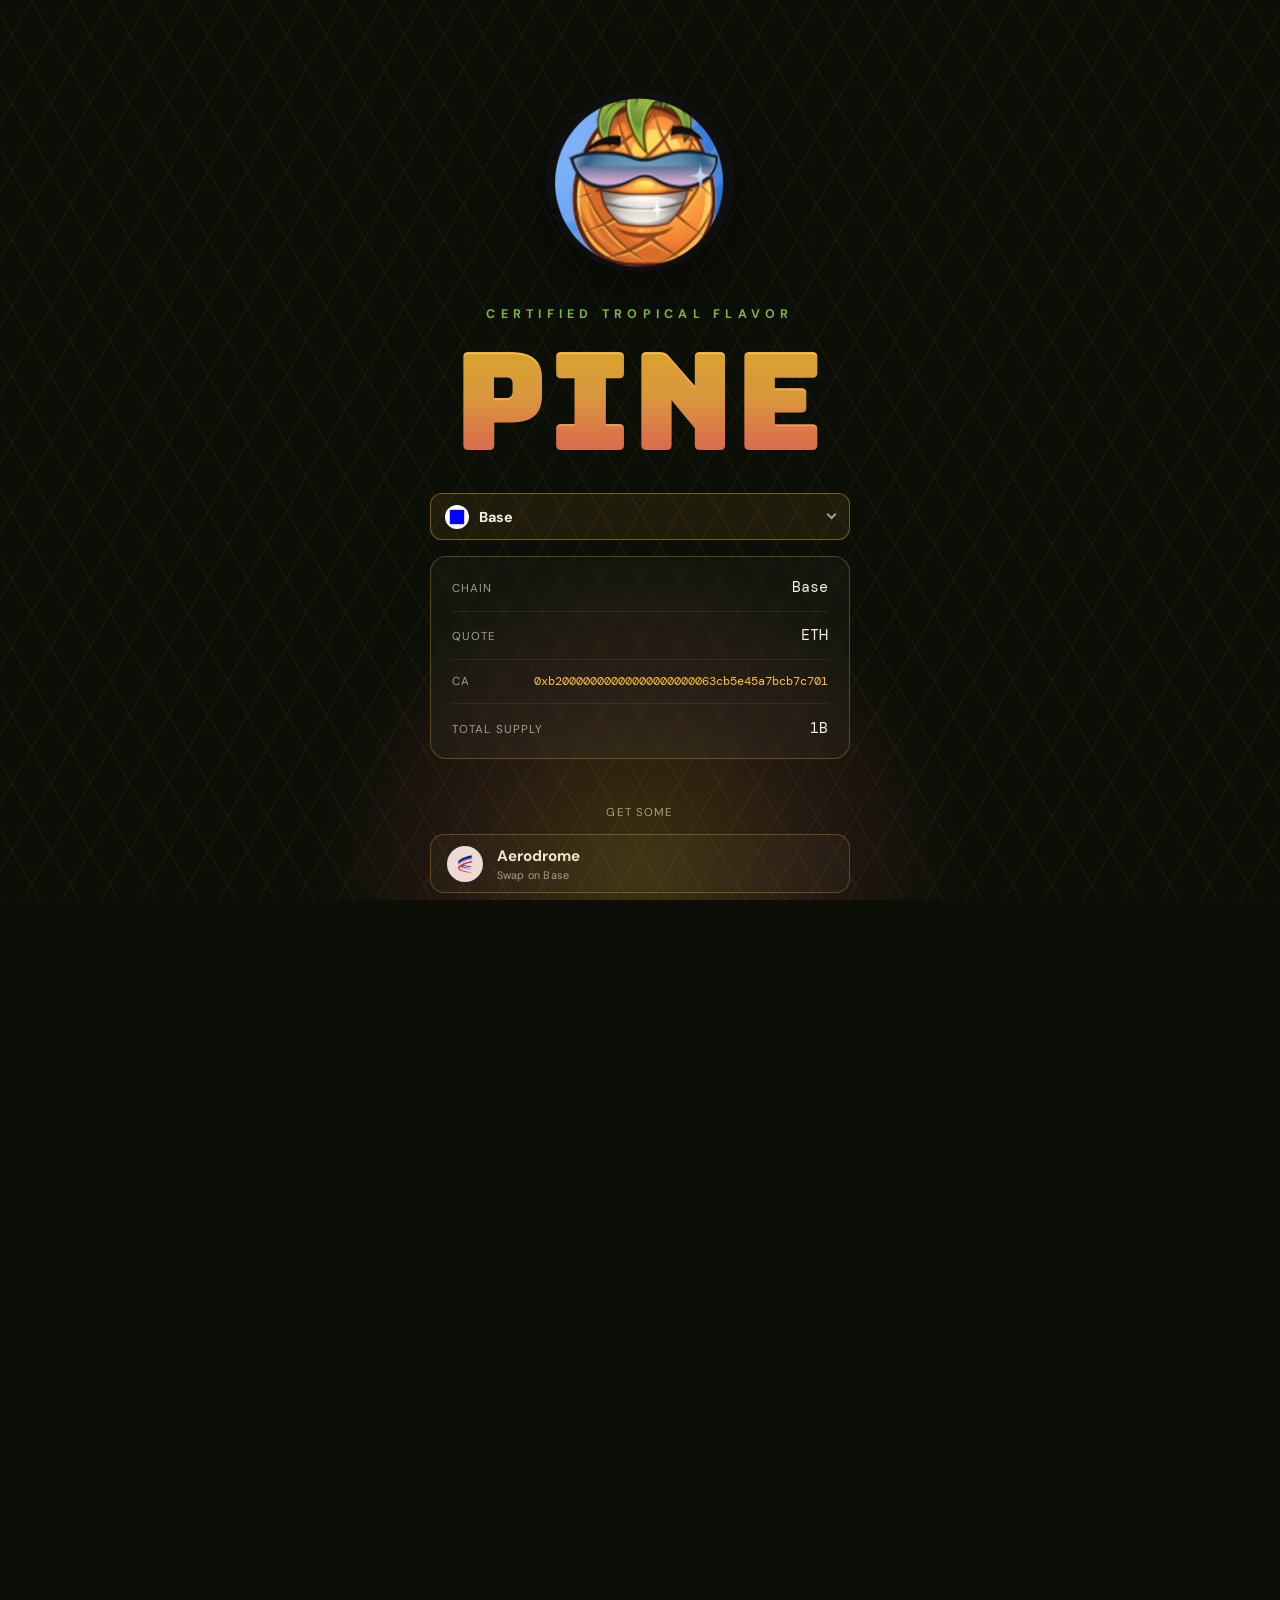
==== index.html @ d125498f "Update index.html" ====
<!doctype html>
<html lang="en">
<head>
<meta charset="UTF-8" />
<meta name="viewport" content="width=device-width, initial-scale=1" />
<title>PINE</title>
<meta name="description" content="Pine mode: on." />
<link rel="icon" type="image/png" href="/favicon.png?v=2" />
<meta name="virtual-protocol-site-verification" content="03efa932c1103073885b5abf8538da6e" />
<meta property="og:title" content="PINE" />
<meta property="og:description" content="Pine mode: on." />
<meta property="og:image" content="/og.png" />
<meta property="og:type" content="website" />
<meta name="theme-color" content="#0c0f08" />

<link rel="preconnect" href="https://fonts.googleapis.com">
<link rel="preconnect" href="https://fonts.gstatic.com" crossorigin>
<link href="https://fonts.googleapis.com/css2?family=Bungee&family=DM+Mono:wght@400;500&family=DM+Sans:ital,opsz,wght@0,9..40,400;0,9..40,500;0,9..40,700;1,9..40,400&display=swap" rel="stylesheet">

<audio id="pineAudio" src="/pine-theme.mp3" loop preload="none"></audio>

<script>
  window.va = window.va || function () { (window.vaq = window.vaq || []).push(arguments); };
</script>
<script defer src="https://cdn.vercel-insights.com/v1/script.js"></script>

<style>
  :root{
    --bg: #0c0f08;
    --bg-soft: #14180d;
    --gold: #ffc233;
    --leaf: #7cb342;
    --coral: #ff6f61;
    --cream: #f5f0e1;
    --cream-dim: rgba(245,240,225,0.62);
  }

  *{ box-sizing: border-box; }

  html,body{
    margin:0;
    padding:0;
    height:100%;
    background: var(--bg);
    color: var(--cream);
    font-family: 'DM Sans', sans-serif;
    overflow-x: hidden;
  }

  /* textura sutil tipo piel de piña, de fondo */
  body::before{
    content:"";
    position: fixed;
    inset: 0;
    z-index: 0;
    pointer-events: none;
    opacity: 0.05;
    background-image:
      repeating-linear-gradient(60deg, var(--gold) 0px, var(--gold) 1.5px, transparent 1.5px, transparent 34px),
      repeating-linear-gradient(-60deg, var(--gold) 0px, var(--gold) 1.5px, transparent 1.5px, transparent 34px);
  }

  main{
      position: relative;
      z-index: 1;
      display: flex;
      flex-direction: column;
      align-items: center;
      text-align: center;
      padding: 10vh 6vw 5vh;
    }

  .glow{
    position: absolute;
    top: 50%;
    left: 50%;
    width: min(70vw, 640px);
    height: min(70vw, 640px);
    transform: translate(-50%, -55%);
    background: radial-gradient(circle, rgba(255,194,51,0.20) 0%, rgba(255,111,97,0.10) 40%, transparent 72%);
    filter: blur(10px);
    z-index: 0;
    pointer-events: none;
  }

  .mascota{
    position: relative;
    width: clamp(120px, 22vw, 190px);
    height: auto;
    border-radius: 50%;
    margin-bottom: 2.1rem;
    animation: flotar 6s ease-in-out infinite;
    filter: drop-shadow(0 18px 34px rgba(0,0,0,0.55));
  }

  @keyframes flotar{
    0%, 100% { transform: translateY(0) rotate(-2deg); }
    50% { transform: translateY(-14px) rotate(2deg); }
  }

  .eyebrow{
    position: relative;
    font-family: 'DM Sans', sans-serif;
    font-weight: 700;
    font-size: 0.78rem;
    letter-spacing: 0.42em;
    text-transform: uppercase;
    color: var(--leaf);
    margin: 0 0 1.1rem;
  }

  h1{
    position: relative;
    font-family: 'Bungee', sans-serif;
    font-weight: 400;
    font-size: clamp(3.4rem, 13vw, 8.5rem);
    line-height: 0.92;
    margin: 0;
    letter-spacing: 0.01em;
    background: linear-gradient(180deg, var(--gold) 0%, #ffb347 45%, var(--coral) 100%);
    -webkit-background-clip: text;
    background-clip: text;
    color: transparent;
    text-shadow: 0 2px 0 rgba(0,0,0,0.15);
  }

  .chain-select{
    position: relative;
    width: min(90vw, 420px);
    margin-top: 1.8rem;
  }

  .chain-trigger{
    display: flex;
    align-items: center;
    gap: 0.6rem;
    padding: 0.65rem 0.9rem;
    border: 1px solid rgba(255,194,51,0.4);
    border-radius: 12px;
    background: rgba(255,194,51,0.08);
    cursor: pointer;
    user-select: none;
    transition: all 0.2s ease;
  }

  .chain-trigger:hover{
    border-color: rgba(255,194,51,0.6);
  }

  .chain-trigger img{
    width: 24px;
    height: 24px;
    border-radius: 50%;
    object-fit: cover;
    flex-shrink: 0;
  }

  .chain-trigger span{
    flex: 1;
    text-align: left;
    font-family: 'DM Sans', sans-serif;
    font-weight: 700;
    font-size: 0.9rem;
    color: var(--cream);
  }

  .chain-trigger span.chain-chevron{
    flex: none;
    width: 7px;
    height: 7px;
    border: solid var(--cream-dim);
    border-width: 0 2px 2px 0;
    transform: rotate(45deg);
    transition: transform 0.2s ease;
    margin-top: -4px;
  }

  .chain-select.open .chain-trigger span.chain-chevron{
    transform: rotate(225deg);
    margin-top: 2px;
  }

  .chain-list{
    display: none;
    position: absolute;
    top: calc(100% + 6px);
    left: 0;
    right: 0;
    border: 1px solid rgba(245,240,225,0.14);
    border-radius: 12px;
    background: var(--bg-soft);
    overflow: hidden;
    z-index: 20;
    box-shadow: 0 12px 28px rgba(0,0,0,0.4);
  }

  .chain-select.open .chain-list{
    display: block;
  }

  .chain-option{
    display: flex;
    align-items: center;
    gap: 0.6rem;
    padding: 0.65rem 0.9rem;
    cursor: pointer;
    border-bottom: 1px solid rgba(245,240,225,0.06);
    transition: background 0.15s ease;
  }

  .chain-option:last-child{ border-bottom: none; }

  .chain-option:hover{
    background: rgba(245,240,225,0.05);
  }

  .chain-option.active{
    background: rgba(255,194,51,0.08);
  }

  .chain-option img{
    width: 22px;
    height: 22px;
    border-radius: 50%;
    object-fit: cover;
    flex-shrink: 0;
  }

  .chain-option span{
    font-family: 'DM Sans', sans-serif;
    font-weight: 600;
    font-size: 0.88rem;
    color: var(--cream);
  }

  .info-card{
    position: relative;
    width: min(90vw, 420px);
    margin: 1rem 0 0;
    padding: 0.4rem 1.3rem;
    border: 1px solid rgba(255,194,51,0.28);
    border-radius: 16px;
    background: rgba(245,240,225,0.03);
    backdrop-filter: blur(2px);
  }

  .info-row{
    display: flex;
    align-items: baseline;
    justify-content: space-between;
    gap: 1rem;
    padding: 0.85rem 0;
    border-bottom: 1px solid rgba(245,240,225,0.08);
  }

  .info-row:last-child{ border-bottom: none; }

  .info-label{
    font-size: 0.72rem;
    letter-spacing: 0.1em;
    text-transform: uppercase;
    color: var(--cream-dim);
    white-space: nowrap;
  }

  .info-value{
    font-family: 'DM Mono', ui-monospace, SFMono-Regular, Menlo, Consolas, monospace;
    font-size: 0.92rem;
    color: var(--cream);
    text-align: right;
    overflow-wrap: anywhere;
  }

  .info-value.address{
    font-size: 0.74rem;
    color: var(--gold);
    cursor: pointer;
    transition: color 0.15s ease;
  }

  .info-value.address:hover{
    color: var(--coral);
  }

  .copy-hint{
    display: block;
    margin-top: 0.9rem;
    font-size: 0.68rem;
    letter-spacing: 0.05em;
    color: var(--cream-dim);
  }

  .buy-section{
    width: min(90vw, 420px);
    margin-top: 2rem;
  }

  .buy-eyebrow{
    font-size: 0.72rem;
    letter-spacing: 0.1em;
    text-transform: uppercase;
    color: var(--cream-dim);
    margin: 0 0 0.9rem;
  }

  .buy-buttons{
    display: flex;
    flex-direction: column;
    gap: 0.7rem;
  }

  .buy-btn{
    display: flex;
    align-items: center;
    gap: 0.85rem;
    padding: 0.65rem 1rem;
    border: 1px solid rgba(255,194,51,0.28);
    border-radius: 14px;
    background: rgba(245,240,225,0.03);
    text-decoration: none;
    transition: all 0.2s ease;
  }

  .buy-btn:hover{
    border-color: rgba(255,194,51,0.6);
    background: rgba(245,240,225,0.06);
    transform: translateY(-2px);
  }

  .buy-btn img{
    width: 36px;
    height: 36px;
    border-radius: 50%;
    object-fit: cover;
    flex-shrink: 0;
  }

  .buy-btn .buy-text{
    display: flex;
    flex-direction: column;
    gap: 0.1rem;
    text-align: left;
  }

  .buy-btn .buy-name{
    font-weight: 700;
    font-size: 0.95rem;
    color: var(--cream);
  }

  .buy-btn .buy-sub{
    font-size: 0.68rem;
    color: var(--cream-dim);
    letter-spacing: 0.02em;
  }

  .roadmap-section{
    width: min(90vw, 420px);
    margin-top: 2.4rem;
  }

  .roadmap-list{
    display: flex;
    flex-direction: column;
    gap: 0;
    border: 1px solid rgba(255,194,51,0.28);
    border-radius: 16px;
    background: rgba(245,240,225,0.03);
    overflow: hidden;
  }

  .roadmap-item{
    display: flex;
    align-items: center;
    gap: 0.8rem;
    padding: 0.75rem 1.1rem;
    border-bottom: 1px solid rgba(245,240,225,0.08);
    text-align: left;
  }

  .roadmap-item:last-child{ border-bottom: none; }

  .roadmap-mark{
    flex-shrink: 0;
    width: 22px;
    height: 22px;
    border-radius: 50%;
    display: flex;
    align-items: center;
    justify-content: center;
    font-size: 0.7rem;
    font-weight: 700;
  }

  .roadmap-item.done .roadmap-mark{
    background: rgba(124,179,66,0.15);
    color: var(--leaf);
    border: 1px solid rgba(124,179,66,0.4);
  }

  .roadmap-item.pending .roadmap-mark{
    background: rgba(255,194,51,0.1);
    color: var(--gold);
    border: 1px solid rgba(255,194,51,0.35);
  }

  .roadmap-item.pending .roadmap-mark::after{
    content: "";
    width: 8px;
    height: 8px;
    border-radius: 50%;
    border: 1.5px solid var(--gold);
  }

  .roadmap-text{
    font-size: 0.85rem;
    color: var(--cream);
  }

  .roadmap-item.done .roadmap-text{
    color: var(--cream-dim);
    text-decoration: line-through;
    text-decoration-color: rgba(245,240,225,0.3);
  }
  
  .estado{
    position: relative;
    margin-top: 1.6rem;
    cursor: pointer;
    user-select: none;
    transition: all 0.2s ease;
    display: inline-flex;
    align-items: center;
    gap: 0.55rem;
    padding: 0.6rem 1.1rem;
    border: 1px solid rgba(124,179,66,0.4);
    border-radius: 999px;
    background: rgba(124,179,66,0.08);
    font-size: 0.85rem;
    letter-spacing: 0.03em;
    color: var(--leaf);
  }

.social-section{
    width: min(90vw, 420px);
    margin-top: 2rem;
  }

  .share-buttons{
    display: flex;
    gap: 0.6rem;
  }

  .share-btn{
    flex: 1;
    display: flex;
    flex-direction: column;
    align-items: center;
    gap: 0.4rem;
    padding: 0.7rem 0.5rem;
    border: 1px solid rgba(255,194,51,0.28);
    border-radius: 14px;
    background: rgba(245,240,225,0.03);
    text-decoration: none;
    transition: all 0.2s ease;
  }

  .share-btn:hover{
    border-color: rgba(255,194,51,0.6);
    background: rgba(245,240,225,0.06);
    transform: translateY(-2px);
  }

  .share-btn img{
    width: 30px;
    height: 30px;
    border-radius: 50%;
    object-fit: cover;
  }

  .share-btn span{
    font-size: 0.68rem;
    font-weight: 700;
    color: var(--cream-dim);
  }
  
  .feed-list{
    display: flex;
    flex-direction: column;
    gap: 0.7rem;
  }

  .feed-card{
    text-align: left;
    padding: 0.9rem 1.1rem;
    border: 1px solid rgba(255,194,51,0.28);
    border-radius: 14px;
    background: rgba(245,240,225,0.03);
  }

  .feed-header{
    display: flex;
    align-items: center;
    gap: 0.6rem;
    margin-bottom: 0.5rem;
  }

  .feed-header img{
    width: 34px;
    height: 34px;
    border-radius: 50%;
    object-fit: cover;
    flex-shrink: 0;
  }

  .feed-name{
    font-size: 0.85rem;
    font-weight: 700;
    color: var(--cream);
  }

  .feed-handle{
    font-size: 0.72rem;
    color: var(--cream-dim);
  }

  .feed-date{
    margin-left: auto;
    font-size: 0.68rem;
    color: var(--cream-dim);
    white-space: nowrap;
  }

  .feed-text{
    font-size: 0.85rem;
    line-height: 1.5;
    color: var(--cream);
  }

  .feed-more{
    display: block;
    text-align: center;
    margin-top: 0.9rem;
    padding: 0.6rem;
    border: 1px solid rgba(255,194,51,0.28);
    border-radius: 12px;
    color: var(--cream-dim);
    text-decoration: none;
    font-size: 0.78rem;
    font-weight: 700;
    transition: all 0.2s ease;
  }

  .feed-more:hover{
    border-color: rgba(255,194,51,0.6);
    color: var(--cream);
  }


  
  .estado .punto{
    width: 8px;
    height: 8px;
    border-radius: 50%;
    background: var(--leaf);
    box-shadow: 0 0 0 0 rgba(124,179,66,0.6);
    animation: pulso 2s infinite;
  }

  @keyframes pulso{
    0% { box-shadow: 0 0 0 0 rgba(124,179,66,0.55); }
    70% { box-shadow: 0 0 0 9px rgba(124,179,66,0); }
    100% { box-shadow: 0 0 0 0 rgba(124,179,66,0); }
  }

  .estado:active{
    transform: scale(0.95);
  }

  .estado.off{
    border-color: rgba(255,77,77,0.45);
    background: rgba(255,77,77,0.08);
    color: #ff6b6b;
  }

  .estado.off .punto{
    background: #ff4d4d;
    animation: none;
    box-shadow: none;
  }

  footer{
    position: relative;
    z-index: 1;
    padding: 0.8rem;
    text-align: center;
    font-size: 0.82rem;
    letter-spacing: 0.06em;
    color: rgba(245,240,225,0.35);
  }

  .footer-links{
      display: flex;
      justify-content: center;
      gap: 0.9rem;
      margin-bottom: 0.6rem;
    }
  
    .footer-links img{
      width: 16px;
      height: 16px;
      border-radius: 50%;
      opacity: 0.4;
      filter: grayscale(1);
      transition: all 0.2s ease;
    }
  
    .footer-links a:hover img{
      opacity: 1;
      filter: grayscale(0);
      transform: translateY(-1px);
    }
  
  @media (prefers-reduced-motion: reduce){
    .mascota{ animation: none; }
    .estado .punto{ animation: none; }
  }
  
</style>
</head>
<body>
  <main>
    <div class="glow"></div>
    <img class="mascota" src="/favicon.png" alt="Just a pineapple with sunglasses. What else?" />
    <p class="eyebrow">Certified tropical flavor</p>
    <h1>PINE</h1>

    <div class="chain-select" id="chainSelect">
      <div class="chain-trigger" onclick="toggleChainList()">
        <img id="chainTriggerIcon" src="/base-chain.png" alt="" />
        <span id="chainTriggerName">Base</span>
        <span class="chain-chevron"></span>
      </div>
      <div class="chain-list">
        <div class="chain-option active" data-chain="base" onclick="selectChain('base', '/base-chain.png', 'Base')">
          <img src="/base-chain.png" alt="" /> <span>Base</span>
        </div>
        <div class="chain-option" data-chain="solana" onclick="selectChain('solana', '/solana.jpg', 'Solana')">
          <img src="/solana.jpg" alt="" /> <span>Solana</span>
        </div>
        <div class="chain-option" data-chain="hood" onclick="selectChain('hood', '/robinhood.png', 'Robinhood')">
          <img src="/robinhood.png" alt="" /> <span>Robinhood</span>
        </div>
        <div class="chain-option" data-chain="stable" onclick="selectChain('stable', '/stable.jpg', 'Stable')">
          <img src="/stable.jpg" alt="" /> <span>Stable</span>
        </div>
        <div class="chain-option" data-chain="bnb" onclick="selectChain('bnb', '/bnbchain.jpg', 'BNB Chain')">
          <img src="/bnbchain.jpg" alt="" /> <span>BNB Chain</span>
        </div>
        <div class="chain-option" data-chain="arc" onclick="selectChain('arc', '/arc.jpg', 'Arc Chain')">
          <img src="/arc.jpg" alt="" /> <span>Arc Chain</span>
        </div>
      </div>
    </div>

    <div class="info-card" id="info-base">
      <div class="info-row"><span class="info-label">Chain</span><span class="info-value">Base</span></div>
      <div class="info-row"><span class="info-label">Quote</span><span class="info-value">ETH</span></div>
      <div class="info-row"><span class="info-label">CA</span><span class="info-value address" id="ca-base" onclick="copiarCA('ca-base')">0xb20000000000000000000063cb5e45a7bcb7c701</span></div>
      <div class="info-row"><span class="info-label">Total supply</span><span class="info-value">1B</span></div>
    </div>

    <div class="info-card" id="info-solana" style="display:none">
      <div class="info-row"><span class="info-label">Chain</span><span class="info-value">Solana</span></div>
      <div class="info-row"><span class="info-label">Quote</span><span class="info-value">SOL</span></div>
      <div class="info-row"><span class="info-label">CA</span><span class="info-value address" id="ca-solana" onclick="copiarCA('ca-solana')">TJvhqRGcE2oJxQ7U2oKzSfboxZbGAyDR5f2JNpupump</span></div>
      <div class="info-row"><span class="info-label">Total supply</span><span class="info-value">1B</span></div>
    </div>

    <div class="info-card" id="info-hood" style="display:none">
      <div class="info-row"><span class="info-label">Chain</span><span class="info-value">Robinhood</span></div>
      <div class="info-row"><span class="info-label">Quote</span><span class="info-value">ETH</span></div>
      <div class="info-row"><span class="info-label">CA</span><span class="info-value">It depends on the dapp</span></div>
      <div class="info-row"><span class="info-label">Total supply</span><span class="info-value">1B</span></div>
    </div>

    <div class="info-card" id="info-stable" style="display:none">
      <div class="info-row"><span class="info-label">Chain</span><span class="info-value">Stable</span></div>
      <div class="info-row"><span class="info-label">Quote</span><span class="info-value">gUSDT</span></div>
      <div class="info-row"><span class="info-label">CA</span><span class="info-value address" id="ca-stable" onclick="copiarCA('ca-stable')">0x887c716ab36d5eff78ba438ee89a4deffffdcdc8</span></div>
      <div class="info-row"><span class="info-label">Total supply</span><span class="info-value">1B</span></div>
    </div>

    <div class="info-card" id="info-bnb" style="display:none">
      <div class="info-row"><span class="info-label">Chain</span><span class="info-value">BNB Chain</span></div>
      <div class="info-row"><span class="info-label">Quote</span><span class="info-value">BNB</span></div>
      <div class="info-row"><span class="info-label">CA</span><span class="info-value">It depends on the dapp</span></div>
      <div class="info-row"><span class="info-label">Total supply</span><span class="info-value">1B</span></div>
    </div>

    <div class="info-card" id="info-arc" style="display:none">
      <div class="info-row"><span class="info-label">Chain</span><span class="info-value">Arc Chain</span></div>
      <div class="info-row"><span class="info-label">Quote</span><span class="info-value">Arc</span></div>
      <div class="info-row"><span class="info-label">CA</span><span class="info-value address" id="ca-arc" onclick="copiarCA('ca-stable')">0x9bC3247751DB0Bb97857961109CdA5E905104901</span></div>
      <div class="info-row"><span class="info-label">Total supply</span><span class="info-value">1B</span></div>
    </div>
    
    <span class="copy-hint" id="copyHint"></span>

    <div class="buy-section" id="buy-base">
      <p class="buy-eyebrow">Get some</p>
      <div class="buy-buttons">
        <a class="buy-btn" href="https://aerodrome.finance/swap?from=0xb20000000000000000000063cb5e45a7bcb7c701&to=eth&chain0=8453&chain1=8453" target="_blank" rel="noopener noreferrer">
          <img src="/aerodrome.png" alt="Aerodrome" />
          <span class="buy-text"><span class="buy-name">Aerodrome</span><span class="buy-sub">Swap on Base</span></span>
        </a>
        <a class="buy-btn" href="https://app.uniswap.org/#/swap?inputCurrency=0xb20000000000000000000063cb5e45a7bcb7c701&outputCurrency=ETH&chain=base" target="_blank" rel="noopener noreferrer">
          <img src="/uniswap.png" alt="Uniswap" />
          <span class="buy-text"><span class="buy-name">Uniswap</span><span class="buy-sub">Swap on Base</span></span>
        </a>
        <a class="buy-btn" href="https://launch.o1.exchange/token/0xB20000000000000000000063cB5e45a7BCB7c701?swap=sell" target="_blank" rel="noopener noreferrer">
          <img src="/o1.png" alt="o1.exchange" />
          <span class="buy-text"><span class="buy-name">o1.exchange</span><span class="buy-sub">Launch page</span></span>
        </a>
      </div>
    </div>

    <div class="buy-section" id="buy-solana" style="display:none">
      <p class="buy-eyebrow">Get some</p>
      <div class="buy-buttons">
        <a class="buy-btn" href="https://jup.ag/?sell=So11111111111111111111111111111111111111112&buy=TJvhqRGcE2oJxQ7U2oKzSfboxZbGAyDR5f2JNpupump" target="_blank" rel="noopener noreferrer">
          <img src="/jupiter.jpg" alt="jup.ag" />
          <span class="buy-text"><span class="buy-name">jup.ag</span><span class="buy-sub">Swap on Solana</span></span>
        </a>
        
        <a class="buy-btn" href="https://www.orca.so/trade?tokenIn=So11111111111111111111111111111111111111112&tokenOut=TJvhqRGcE2oJxQ7U2oKzSfboxZbGAyDR5f2JNpupump" target="_blank" rel="noopener noreferrer">
          <img src="/orca.jpg" alt="orca.so" />
          <span class="buy-text"><span class="buy-name">orca.so</span><span class="buy-sub">Liquidity on Solana</span></span>
        </a>
        
        <a class="buy-btn" href="https://trojan.com/terminal?token=TJvhqRGcE2oJxQ7U2oKzSfboxZbGAyDR5f2JNpupump&pool=FEhheeFDiQ1s1tjJTxfSQwAsQgb33hmGQjLFjGnh8XUo&ref=tensorw" target="_blank" rel="noopener noreferrer">
          <img src="/trojan.jpg" alt="trojan.com" />
          <span class="buy-text"><span class="buy-name">trojan.com</span><span class="buy-sub">Track on Solana</span></span>
        </a>
               
        <a class="buy-btn" href="https://pump.fun/coin/TJvhqRGcE2oJxQ7U2oKzSfboxZbGAyDR5f2JNpupump" target="_blank" rel="noopener noreferrer">
          <img src="/pumpfun.jpg" alt="pump.fun" />
          <span class="buy-text"><span class="buy-name">pump.fun</span><span class="buy-sub">Swap on Solana</span></span>
        </a>
        <a class="buy-btn" href="https://trade.padre.gg/trade/solana/TJvhqRGcE2oJxQ7U2oKzSfboxZbGAyDR5f2JNpupump" target="_blank" rel="noopener noreferrer">
          <img src="/tradingterminal.jpg" alt="padre.gg" />
          <span class="buy-text"><span class="buy-name">padre.gg (terminal)</span><span class="buy-sub">Trade on Solana</span></span>
        </a>
      </div>
    </div>

    <div class="buy-section" id="buy-hood" style="display:none">
      <p class="buy-eyebrow">Get some</p>
      <div class="buy-buttons">
            

        <a class="buy-btn" href="https://app.virtuals.io/virtuals/121616" target="_blank" rel="noopener noreferrer">
          <img src="/virtuals.jpg" alt="virtuals.io" />
          <span class="buy-text"><span class="buy-name">virtuals.io</span><span class="buy-sub">0x9923bCA0e413C44E81a2F1054Ad7CbAF8B9C843d</span></span>
        </a>

        <a class="buy-btn" href="https://ponsfamily.com/launchpad/0x18b273b30ac93c837ed4752adbec6c9b7c10a681" target="_blank" rel="noopener noreferrer">
          <img src="/pons.jpg" alt="ponsfamily.com" />
          <span class="buy-text"><span class="buy-name">ponsfamily.com</span><span class="buy-sub">0x18B273B30AC93C837eD4752ADBeC6C9B7c10a681</span></span>
        </a>
        
        <a class="buy-btn" href="https://bow.fun/index.html?token=0x2Ae546B7D278ee105C45C967F1Bb007d3d7acb03" target="_blank" rel="noopener noreferrer">
          <img src="/bowfun.png" alt="bow.fun" />
          <span class="buy-text"><span class="buy-name">bow.fun</span><span class="buy-sub">0x2Ae546B7D278ee105C45C967F1Bb007d3d7acb03</span></span>
        </a>
   
        <a class="buy-btn" href="https://robinfun.live/token/0xe2c2ce90ced9eeb373b7260078eb1b7bc36c4663" target="_blank" rel="noopener noreferrer">
          <img src="/robinfun.jpg" alt="robinfun.live" />
          <span class="buy-text"><span class="buy-name">robinfun.live</span><span class="buy-sub">0xe2c2ce90ced9eeb373b7260078eb1b7bc36c4663</span></span>
        </a>

        <a class="buy-btn" href="https://www.vlad.fun/coin/0x637b0189223CBEEfC8AEA9Dc3A34fA4244D857f5" target="_blank" rel="noopener noreferrer">
          <img src="/vladdotfun.jpg" alt="vlad.fun" />
          <span class="buy-text"><span class="buy-name">vlad.fun</span><span class="buy-sub">0x637b0189223CBEEfC8AEA9Dc3A34fA4244D857f5</span></span>
        </a>    

        <a class="buy-btn" href="https://leavehood.com/token/0x936128fd2349706e73ef24981476aaf9abc59fda" target="_blank" rel="noopener noreferrer">
          <img src="/leave.jpg" alt="leavehood.com" />
          <span class="buy-text"><span class="buy-name">leavehood.com</span><span class="buy-sub">0x936128fd2349706e73ef24981476aaf9abc59fda</span></span>
        </a>  

        <a class="buy-btn" href="https://recurve.fi/0xB72DbaBEe9b3403E43BC79E7E5E73ABa98095A5e" target="_blank" rel="noopener noreferrer">
          <img src="/recurve.png" alt="leavehood.com" />
          <span class="buy-text"><span class="buy-name">recurve.fi</span><span class="buy-sub">0xB72DbaBEe9b3403E43BC79E7E5E73ABa98095A5e</span></span>
        </a>

        
      </div>
    </div>

    <div class="buy-section" id="buy-stable" style="display:none">
      <p class="buy-eyebrow">Get some</p>
      <div class="buy-buttons">
        <a class="buy-btn" href="https://prismapad.fun/t/0x887c716ab36d5eff78ba438ee89a4deffffdcdc8" target="_blank" rel="noopener noreferrer">
          <img src="/prismapad.jpg" alt="prismapad.fun" />
          <span class="buy-text"><span class="buy-name">prismapad.fun</span><span class="buy-sub">Launch page</span></span>
        </a>
        <a class="buy-btn" href="https://dyorswap.finance/swap/?chainId=988&inputCurrency=GUSDT&outputCurrency=0x887C716ab36D5EfF78ba438EE89a4deffFFDcDC8" target="_blank" rel="noopener noreferrer">
          <img src="/dyorswap.jpg" alt="dyorswap.finance" />
          <span class="buy-text"><span class="buy-name">dyorswap.finance</span><span class="buy-sub">Swap on Stable</span></span>
        </a>
        <a class="buy-btn" href="https://swap.stable.xyz/swap?chain=stable&inputCurrency=0x887C716ab36D5EfF78ba438EE89a4deffFFDcDC8&outputCurrency=0x779Ded0c9e1022225f8E0630b35a9b54bE713736&value=38366.872784492700413237&field=INPUT" target="_blank" rel="noopener noreferrer">
          <img src="/stable.jpg" alt="stable.xyz" />
          <span class="buy-text"><span class="buy-name">stable.xyz</span><span class="buy-sub">Official swap</span></span>
        </a>
      </div>
    </div>

    <div class="buy-section" id="buy-bnb" style="display:none">
      <p class="buy-eyebrow">Get some</p>
      <div class="buy-buttons">
        <a class="buy-btn" href="https://flap.sh/bnb/0xa8903debd1a1e7935fb742323aba4088ebd18888?lang=en" target="_blank" rel="noopener noreferrer">
          <img src="/flapdotsh.jpg" alt="flap.sh" />
          <span class="buy-text"><span class="buy-name">flap.sh</span><span class="buy-sub">0xa8903debd1a1e7935fb742323aba4088ebd18888</span></span>
        </a>
        <a class="buy-btn" href="https://four.meme/en/token/0xb80461f66ff3d2b3112569757a140fd835e84444" target="_blank" rel="noopener noreferrer">
          <img src="/fourdotmemezh.jpg" alt="four.meme" />
          <span class="buy-text"><span class="buy-name">four.meme</span><span class="buy-sub">0xb80461f66ff3d2b3112569757a140fd835e84444</span></span>
        </a>
      </div>
    </div>

      <div class="buy-section" id="buy-arc" style="display:none">
      <p class="buy-eyebrow">Get some</p>
      <div class="buy-buttons">
        <a class="buy-btn" href="https://argus.world/token/0x9bC3247751DB0Bb97857961109CdA5E905104901" target="_blank" rel="noopener noreferrer">
          <img src="/argus.jpg" alt="argus.world" />
          <span class="buy-text"><span class="buy-name">argus.world</span><span class="buy-sub">Launch page</span></span>
        </a>        
      </div>
    </div>

    
    <div class="estado off" id="estado" onclick="toggleModo()"><span class="punto"></span> <span id="estadoTexto">Pine mode: off</span></div>

<div class="social-section">
      <p class="buy-eyebrow">Share the juice</p>
      <div class="share-buttons">
        <a class="share-btn" href="https://twitter.com/intent/tweet?text=%24PINE%20%F0%9F%8D%8D&url=https%3A%2F%2Fpine-six-alpha.vercel.app%2F" target="_blank" rel="noopener noreferrer">
          <img src="/x.png" alt="X" />
          <span>X</span>
        </a>
        <a class="share-btn" href="https://t.me/share/url?url=https%3A%2F%2Fpine-six-alpha.vercel.app%2F&text=%24PINE%20%F0%9F%8D%8D" target="_blank" rel="noopener noreferrer">
          <img src="/telegram.png" alt="Telegram" />
          <span>Telegram</span>
        </a>
        <a class="share-btn" href="https://warpcast.com/~/compose?text=%24PINE%20%F0%9F%8D%8D&embeds[]=https%3A%2F%2Fpine-six-alpha.vercel.app%2F" target="_blank" rel="noopener noreferrer">
          <img src="/farcaster.png" alt="Farcaster" />
          <span>Farcaster</span>
        </a>
      </div>
    </div>

    
    <div class="roadmap-section">
      <p class="buy-eyebrow">Roadmap</p>
      <div class="roadmap-list">
        <div class="roadmap-item done"><span class="roadmap-mark">✓</span><span class="roadmap-text">Pineapple</span></div>
        <div class="roadmap-item done"><span class="roadmap-mark">✓</span><span class="roadmap-text">Pineapple wearing sunglasses</span></div>
        <div class="roadmap-item done"><span class="roadmap-mark">✓</span><span class="roadmap-text">Website that plays synthwave</span></div>
        <div class="roadmap-item done"><span class="roadmap-mark">✓</span><span class="roadmap-text">Deploy on three different chains for no reason</span></div>
        <div class="roadmap-item pending"><span class="roadmap-mark"></span><span class="roadmap-text">Discover utility (maybe)</span></div>
        <div class="roadmap-item pending"><span class="roadmap-mark"></span><span class="roadmap-text">Buy a Lambo</span></div>
        <div class="roadmap-item pending"><span class="roadmap-mark"></span><span class="roadmap-text">Learn to parallel park</span></div>
        <div class="roadmap-item pending"><span class="roadmap-mark"></span><span class="roadmap-text">File a noise complaint against the neighbors</span></div>
        <div class="roadmap-item pending"><span class="roadmap-mark"></span><span class="roadmap-text">Cataract surgery (so we can finally read the chart)</span></div>                   
        <div class="roadmap-item pending"><span class="roadmap-mark"></span><span class="roadmap-text">Pineapple (again)</span></div>
      </div>
    </div>
    
  </main>
  
  <footer>
    <div class="footer-links">
    made with pineapple juice 🍍 · 
      <a href="https://x.com/jordigon1" target="_blank" rel="noopener noreferrer"><img src="/x.png" alt="X" /></a>
      <a href="https://farcaster.xyz/rdb" target="_blank" rel="noopener noreferrer"><img src="/farcaster.png" alt="Farcaster" /></a>
    </div>
    
  </footer>
  
<script>
    const audio = document.getElementById('pineAudio');
  let fadeInterval;

  function fadeAudio(target, duration = 500){
    clearInterval(fadeInterval);
    const steps = 20;
    const stepTime = duration / steps;
    const startVol = audio.volume;
    const diff = target - startVol;
    let i = 0;
    fadeInterval = setInterval(() => {
      i++;
      audio.volume = Math.max(0, Math.min(1, startVol + diff * (i / steps)));
      if(i >= steps){
        clearInterval(fadeInterval);
        if(target === 0) audio.pause();
      }
    }, stepTime);
  }

  function toggleModo(){
    const estado = document.getElementById('estado');
    const texto = document.getElementById('estadoTexto');
    const isOff = estado.classList.toggle('off');
    texto.textContent = isOff ? 'Pine mode: off' : 'Pine mode: on';

    if(isOff){
      fadeAudio(0);
    } else {
      audio.volume = 0;
      audio.play();
      fadeAudio(0.6);
    }
  }

  function copiarCA(id){
    const el = document.getElementById(id);
    const ca = el.textContent;
    const hint = document.getElementById('copyHint');
    navigator.clipboard.writeText(ca).then(() => {
      hint.textContent = 'copied!';
      setTimeout(() => { hint.textContent = ''; }, 1500);
      spawnConfetti(el);
    });
  }
  
  function spawnConfetti(el){
    const rect = el.getBoundingClientRect();
    const cx = rect.left + rect.width / 2;
    const cy = rect.top + rect.height / 2;
    const colors = ['#ffc233', '#7cb342', '#ff6f61'];
    for(let i = 0; i < 12; i++){
      const p = document.createElement('span');
      const angle = (Math.PI * 2 * i) / 12 + Math.random() * 0.4;
      const dist = 40 + Math.random() * 30;
      p.style.cssText = `
        position:fixed; left:${cx}px; top:${cy}px;
        width:6px; height:6px; border-radius:50%;
        background:${colors[i % colors.length]};
        pointer-events:none; z-index:999;
        transition: transform 0.6s ease-out, opacity 0.6s ease-out;
        transform: translate(0,0); opacity:1;
      `;
      document.body.appendChild(p);
      requestAnimationFrame(() => {
        p.style.transform = `translate(${Math.cos(angle)*dist}px, ${Math.sin(angle)*dist}px)`;
        p.style.opacity = '0';
      });
      setTimeout(() => p.remove(), 650);
    }
  }

  function switchChain(chain){
    document.querySelectorAll('.chain-option').forEach(o => o.classList.toggle('active', o.dataset.chain === chain));
    document.getElementById('info-base').style.display = chain === 'base' ? '' : 'none';
    document.getElementById('info-solana').style.display = chain === 'solana' ? '' : 'none';
    document.getElementById('info-hood').style.display = chain === 'hood' ? '' : 'none';
    document.getElementById('info-stable').style.display = chain === 'stable' ? '' : 'none';
    document.getElementById('info-bnb').style.display = chain === 'bnb' ? '' : 'none';
    document.getElementById('buy-base').style.display = chain === 'base' ? '' : 'none';
    document.getElementById('buy-solana').style.display = chain === 'solana' ? '' : 'none';
    document.getElementById('buy-hood').style.display = chain === 'hood' ? '' : 'none';
    document.getElementById('buy-stable').style.display = chain === 'stable' ? '' : 'none';
    document.getElementById('buy-bnb').style.display = chain === 'bnb' ? '' : 'none';
    document.getElementById('copyHint').textContent = '';
  }

  function toggleChainList(){
    document.getElementById('chainSelect').classList.toggle('open');
  }

  function selectChain(chain, icon, name){
    document.getElementById('chainTriggerIcon').src = icon;
    document.getElementById('chainTriggerName').textContent = name;
    document.getElementById('chainSelect').classList.remove('open');
    switchChain(chain);
  }

  document.addEventListener('click', (e) => {
    const select = document.getElementById('chainSelect');
    if(!select.contains(e.target)){
      select.classList.remove('open');
    }
  });
</script>
</body>
</html>
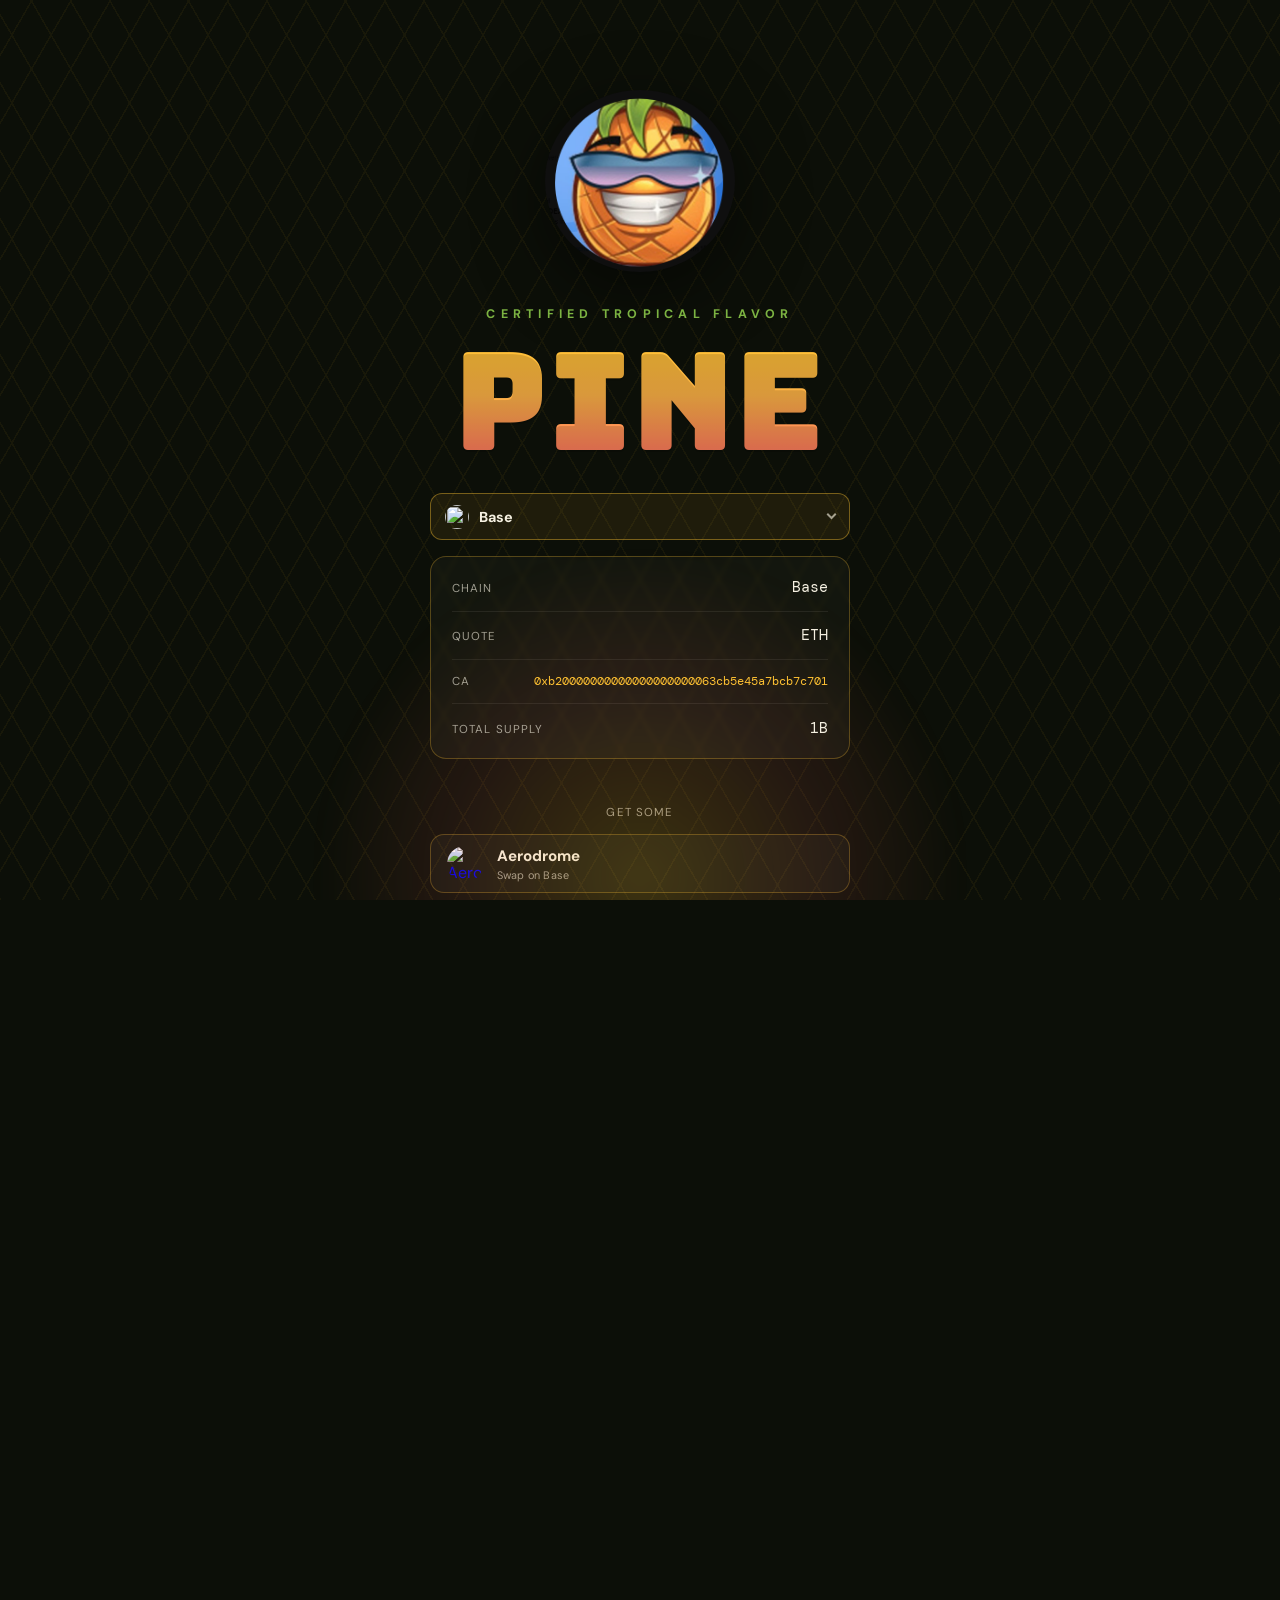
==== commit b1a8396a: "Update index.html" ====
--- a/index.html
+++ b/index.html
@@ -17,616 +17,14 @@
 <link rel="preconnect" href="https://fonts.gstatic.com" crossorigin>
 <link href="https://fonts.googleapis.com/css2?family=Bungee&family=DM+Mono:wght@400;500&family=DM+Sans:ital,opsz,wght@0,9..40,400;0,9..40,500;0,9..40,700;1,9..40,400&display=swap" rel="stylesheet">
 
+<link rel="stylesheet" href="/css/styles.css" />
+
 <audio id="pineAudio" src="/pine-theme.mp3" loop preload="none"></audio>
 
 <script>
   window.va = window.va || function () { (window.vaq = window.vaq || []).push(arguments); };
 </script>
 <script defer src="https://cdn.vercel-insights.com/v1/script.js"></script>
-
-<style>
-  :root{
-    --bg: #0c0f08;
-    --bg-soft: #14180d;
-    --gold: #ffc233;
-    --leaf: #7cb342;
-    --coral: #ff6f61;
-    --cream: #f5f0e1;
-    --cream-dim: rgba(245,240,225,0.62);
-  }
-
-  *{ box-sizing: border-box; }
-
-  html,body{
-    margin:0;
-    padding:0;
-    height:100%;
-    background: var(--bg);
-    color: var(--cream);
-    font-family: 'DM Sans', sans-serif;
-    overflow-x: hidden;
-  }
-
-  /* textura sutil tipo piel de piña, de fondo */
-  body::before{
-    content:"";
-    position: fixed;
-    inset: 0;
-    z-index: 0;
-    pointer-events: none;
-    opacity: 0.05;
-    background-image:
-      repeating-linear-gradient(60deg, var(--gold) 0px, var(--gold) 1.5px, transparent 1.5px, transparent 34px),
-      repeating-linear-gradient(-60deg, var(--gold) 0px, var(--gold) 1.5px, transparent 1.5px, transparent 34px);
-  }
-
-  main{
-      position: relative;
-      z-index: 1;
-      display: flex;
-      flex-direction: column;
-      align-items: center;
-      text-align: center;
-      padding: 10vh 6vw 5vh;
-    }
-
-  .glow{
-    position: absolute;
-    top: 50%;
-    left: 50%;
-    width: min(70vw, 640px);
-    height: min(70vw, 640px);
-    transform: translate(-50%, -55%);
-    background: radial-gradient(circle, rgba(255,194,51,0.20) 0%, rgba(255,111,97,0.10) 40%, transparent 72%);
-    filter: blur(10px);
-    z-index: 0;
-    pointer-events: none;
-  }
-
-  .mascota{
-    position: relative;
-    width: clamp(120px, 22vw, 190px);
-    height: auto;
-    border-radius: 50%;
-    margin-bottom: 2.1rem;
-    animation: flotar 6s ease-in-out infinite;
-    filter: drop-shadow(0 18px 34px rgba(0,0,0,0.55));
-  }
-
-  @keyframes flotar{
-    0%, 100% { transform: translateY(0) rotate(-2deg); }
-    50% { transform: translateY(-14px) rotate(2deg); }
-  }
-
-  .eyebrow{
-    position: relative;
-    font-family: 'DM Sans', sans-serif;
-    font-weight: 700;
-    font-size: 0.78rem;
-    letter-spacing: 0.42em;
-    text-transform: uppercase;
-    color: var(--leaf);
-    margin: 0 0 1.1rem;
-  }
-
-  h1{
-    position: relative;
-    font-family: 'Bungee', sans-serif;
-    font-weight: 400;
-    font-size: clamp(3.4rem, 13vw, 8.5rem);
-    line-height: 0.92;
-    margin: 0;
-    letter-spacing: 0.01em;
-    background: linear-gradient(180deg, var(--gold) 0%, #ffb347 45%, var(--coral) 100%);
-    -webkit-background-clip: text;
-    background-clip: text;
-    color: transparent;
-    text-shadow: 0 2px 0 rgba(0,0,0,0.15);
-  }
-
-  .chain-select{
-    position: relative;
-    width: min(90vw, 420px);
-    margin-top: 1.8rem;
-  }
-
-  .chain-trigger{
-    display: flex;
-    align-items: center;
-    gap: 0.6rem;
-    padding: 0.65rem 0.9rem;
-    border: 1px solid rgba(255,194,51,0.4);
-    border-radius: 12px;
-    background: rgba(255,194,51,0.08);
-    cursor: pointer;
-    user-select: none;
-    transition: all 0.2s ease;
-  }
-
-  .chain-trigger:hover{
-    border-color: rgba(255,194,51,0.6);
-  }
-
-  .chain-trigger img{
-    width: 24px;
-    height: 24px;
-    border-radius: 50%;
-    object-fit: cover;
-    flex-shrink: 0;
-  }
-
-  .chain-trigger span{
-    flex: 1;
-    text-align: left;
-    font-family: 'DM Sans', sans-serif;
-    font-weight: 700;
-    font-size: 0.9rem;
-    color: var(--cream);
-  }
-
-  .chain-trigger span.chain-chevron{
-    flex: none;
-    width: 7px;
-    height: 7px;
-    border: solid var(--cream-dim);
-    border-width: 0 2px 2px 0;
-    transform: rotate(45deg);
-    transition: transform 0.2s ease;
-    margin-top: -4px;
-  }
-
-  .chain-select.open .chain-trigger span.chain-chevron{
-    transform: rotate(225deg);
-    margin-top: 2px;
-  }
-
-  .chain-list{
-    display: none;
-    position: absolute;
-    top: calc(100% + 6px);
-    left: 0;
-    right: 0;
-    border: 1px solid rgba(245,240,225,0.14);
-    border-radius: 12px;
-    background: var(--bg-soft);
-    overflow: hidden;
-    z-index: 20;
-    box-shadow: 0 12px 28px rgba(0,0,0,0.4);
-  }
-
-  .chain-select.open .chain-list{
-    display: block;
-  }
-
-  .chain-option{
-    display: flex;
-    align-items: center;
-    gap: 0.6rem;
-    padding: 0.65rem 0.9rem;
-    cursor: pointer;
-    border-bottom: 1px solid rgba(245,240,225,0.06);
-    transition: background 0.15s ease;
-  }
-
-  .chain-option:last-child{ border-bottom: none; }
-
-  .chain-option:hover{
-    background: rgba(245,240,225,0.05);
-  }
-
-  .chain-option.active{
-    background: rgba(255,194,51,0.08);
-  }
-
-  .chain-option img{
-    width: 22px;
-    height: 22px;
-    border-radius: 50%;
-    object-fit: cover;
-    flex-shrink: 0;
-  }
-
-  .chain-option span{
-    font-family: 'DM Sans', sans-serif;
-    font-weight: 600;
-    font-size: 0.88rem;
-    color: var(--cream);
-  }
-
-  .info-card{
-    position: relative;
-    width: min(90vw, 420px);
-    margin: 1rem 0 0;
-    padding: 0.4rem 1.3rem;
-    border: 1px solid rgba(255,194,51,0.28);
-    border-radius: 16px;
-    background: rgba(245,240,225,0.03);
-    backdrop-filter: blur(2px);
-  }
-
-  .info-row{
-    display: flex;
-    align-items: baseline;
-    justify-content: space-between;
-    gap: 1rem;
-    padding: 0.85rem 0;
-    border-bottom: 1px solid rgba(245,240,225,0.08);
-  }
-
-  .info-row:last-child{ border-bottom: none; }
-
-  .info-label{
-    font-size: 0.72rem;
-    letter-spacing: 0.1em;
-    text-transform: uppercase;
-    color: var(--cream-dim);
-    white-space: nowrap;
-  }
-
-  .info-value{
-    font-family: 'DM Mono', ui-monospace, SFMono-Regular, Menlo, Consolas, monospace;
-    font-size: 0.92rem;
-    color: var(--cream);
-    text-align: right;
-    overflow-wrap: anywhere;
-  }
-
-  .info-value.address{
-    font-size: 0.74rem;
-    color: var(--gold);
-    cursor: pointer;
-    transition: color 0.15s ease;
-  }
-
-  .info-value.address:hover{
-    color: var(--coral);
-  }
-
-  .copy-hint{
-    display: block;
-    margin-top: 0.9rem;
-    font-size: 0.68rem;
-    letter-spacing: 0.05em;
-    color: var(--cream-dim);
-  }
-
-  .buy-section{
-    width: min(90vw, 420px);
-    margin-top: 2rem;
-  }
-
-  .buy-eyebrow{
-    font-size: 0.72rem;
-    letter-spacing: 0.1em;
-    text-transform: uppercase;
-    color: var(--cream-dim);
-    margin: 0 0 0.9rem;
-  }
-
-  .buy-buttons{
-    display: flex;
-    flex-direction: column;
-    gap: 0.7rem;
-  }
-
-  .buy-btn{
-    display: flex;
-    align-items: center;
-    gap: 0.85rem;
-    padding: 0.65rem 1rem;
-    border: 1px solid rgba(255,194,51,0.28);
-    border-radius: 14px;
-    background: rgba(245,240,225,0.03);
-    text-decoration: none;
-    transition: all 0.2s ease;
-  }
-
-  .buy-btn:hover{
-    border-color: rgba(255,194,51,0.6);
-    background: rgba(245,240,225,0.06);
-    transform: translateY(-2px);
-  }
-
-  .buy-btn img{
-    width: 36px;
-    height: 36px;
-    border-radius: 50%;
-    object-fit: cover;
-    flex-shrink: 0;
-  }
-
-  .buy-btn .buy-text{
-    display: flex;
-    flex-direction: column;
-    gap: 0.1rem;
-    text-align: left;
-  }
-
-  .buy-btn .buy-name{
-    font-weight: 700;
-    font-size: 0.95rem;
-    color: var(--cream);
-  }
-
-  .buy-btn .buy-sub{
-    font-size: 0.68rem;
-    color: var(--cream-dim);
-    letter-spacing: 0.02em;
-  }
-
-  .roadmap-section{
-    width: min(90vw, 420px);
-    margin-top: 2.4rem;
-  }
-
-  .roadmap-list{
-    display: flex;
-    flex-direction: column;
-    gap: 0;
-    border: 1px solid rgba(255,194,51,0.28);
-    border-radius: 16px;
-    background: rgba(245,240,225,0.03);
-    overflow: hidden;
-  }
-
-  .roadmap-item{
-    display: flex;
-    align-items: center;
-    gap: 0.8rem;
-    padding: 0.75rem 1.1rem;
-    border-bottom: 1px solid rgba(245,240,225,0.08);
-    text-align: left;
-  }
-
-  .roadmap-item:last-child{ border-bottom: none; }
-
-  .roadmap-mark{
-    flex-shrink: 0;
-    width: 22px;
-    height: 22px;
-    border-radius: 50%;
-    display: flex;
-    align-items: center;
-    justify-content: center;
-    font-size: 0.7rem;
-    font-weight: 700;
-  }
-
-  .roadmap-item.done .roadmap-mark{
-    background: rgba(124,179,66,0.15);
-    color: var(--leaf);
-    border: 1px solid rgba(124,179,66,0.4);
-  }
-
-  .roadmap-item.pending .roadmap-mark{
-    background: rgba(255,194,51,0.1);
-    color: var(--gold);
-    border: 1px solid rgba(255,194,51,0.35);
-  }
-
-  .roadmap-item.pending .roadmap-mark::after{
-    content: "";
-    width: 8px;
-    height: 8px;
-    border-radius: 50%;
-    border: 1.5px solid var(--gold);
-  }
-
-  .roadmap-text{
-    font-size: 0.85rem;
-    color: var(--cream);
-  }
-
-  .roadmap-item.done .roadmap-text{
-    color: var(--cream-dim);
-    text-decoration: line-through;
-    text-decoration-color: rgba(245,240,225,0.3);
-  }
-  
-  .estado{
-    position: relative;
-    margin-top: 1.6rem;
-    cursor: pointer;
-    user-select: none;
-    transition: all 0.2s ease;
-    display: inline-flex;
-    align-items: center;
-    gap: 0.55rem;
-    padding: 0.6rem 1.1rem;
-    border: 1px solid rgba(124,179,66,0.4);
-    border-radius: 999px;
-    background: rgba(124,179,66,0.08);
-    font-size: 0.85rem;
-    letter-spacing: 0.03em;
-    color: var(--leaf);
-  }
-
-.social-section{
-    width: min(90vw, 420px);
-    margin-top: 2rem;
-  }
-
-  .share-buttons{
-    display: flex;
-    gap: 0.6rem;
-  }
-
-  .share-btn{
-    flex: 1;
-    display: flex;
-    flex-direction: column;
-    align-items: center;
-    gap: 0.4rem;
-    padding: 0.7rem 0.5rem;
-    border: 1px solid rgba(255,194,51,0.28);
-    border-radius: 14px;
-    background: rgba(245,240,225,0.03);
-    text-decoration: none;
-    transition: all 0.2s ease;
-  }
-
-  .share-btn:hover{
-    border-color: rgba(255,194,51,0.6);
-    background: rgba(245,240,225,0.06);
-    transform: translateY(-2px);
-  }
-
-  .share-btn img{
-    width: 30px;
-    height: 30px;
-    border-radius: 50%;
-    object-fit: cover;
-  }
-
-  .share-btn span{
-    font-size: 0.68rem;
-    font-weight: 700;
-    color: var(--cream-dim);
-  }
-  
-  .feed-list{
-    display: flex;
-    flex-direction: column;
-    gap: 0.7rem;
-  }
-
-  .feed-card{
-    text-align: left;
-    padding: 0.9rem 1.1rem;
-    border: 1px solid rgba(255,194,51,0.28);
-    border-radius: 14px;
-    background: rgba(245,240,225,0.03);
-  }
-
-  .feed-header{
-    display: flex;
-    align-items: center;
-    gap: 0.6rem;
-    margin-bottom: 0.5rem;
-  }
-
-  .feed-header img{
-    width: 34px;
-    height: 34px;
-    border-radius: 50%;
-    object-fit: cover;
-    flex-shrink: 0;
-  }
-
-  .feed-name{
-    font-size: 0.85rem;
-    font-weight: 700;
-    color: var(--cream);
-  }
-
-  .feed-handle{
-    font-size: 0.72rem;
-    color: var(--cream-dim);
-  }
-
-  .feed-date{
-    margin-left: auto;
-    font-size: 0.68rem;
-    color: var(--cream-dim);
-    white-space: nowrap;
-  }
-
-  .feed-text{
-    font-size: 0.85rem;
-    line-height: 1.5;
-    color: var(--cream);
-  }
-
-  .feed-more{
-    display: block;
-    text-align: center;
-    margin-top: 0.9rem;
-    padding: 0.6rem;
-    border: 1px solid rgba(255,194,51,0.28);
-    border-radius: 12px;
-    color: var(--cream-dim);
-    text-decoration: none;
-    font-size: 0.78rem;
-    font-weight: 700;
-    transition: all 0.2s ease;
-  }
-
-  .feed-more:hover{
-    border-color: rgba(255,194,51,0.6);
-    color: var(--cream);
-  }
-
-
-  
-  .estado .punto{
-    width: 8px;
-    height: 8px;
-    border-radius: 50%;
-    background: var(--leaf);
-    box-shadow: 0 0 0 0 rgba(124,179,66,0.6);
-    animation: pulso 2s infinite;
-  }
-
-  @keyframes pulso{
-    0% { box-shadow: 0 0 0 0 rgba(124,179,66,0.55); }
-    70% { box-shadow: 0 0 0 9px rgba(124,179,66,0); }
-    100% { box-shadow: 0 0 0 0 rgba(124,179,66,0); }
-  }
-
-  .estado:active{
-    transform: scale(0.95);
-  }
-
-  .estado.off{
-    border-color: rgba(255,77,77,0.45);
-    background: rgba(255,77,77,0.08);
-    color: #ff6b6b;
-  }
-
-  .estado.off .punto{
-    background: #ff4d4d;
-    animation: none;
-    box-shadow: none;
-  }
-
-  footer{
-    position: relative;
-    z-index: 1;
-    padding: 0.8rem;
-    text-align: center;
-    font-size: 0.82rem;
-    letter-spacing: 0.06em;
-    color: rgba(245,240,225,0.35);
-  }
-
-  .footer-links{
-      display: flex;
-      justify-content: center;
-      gap: 0.9rem;
-      margin-bottom: 0.6rem;
-    }
-  
-    .footer-links img{
-      width: 16px;
-      height: 16px;
-      border-radius: 50%;
-      opacity: 0.4;
-      filter: grayscale(1);
-      transition: all 0.2s ease;
-    }
-  
-    .footer-links a:hover img{
-      opacity: 1;
-      filter: grayscale(0);
-      transform: translateY(-1px);
-    }
-  
-  @media (prefers-reduced-motion: reduce){
-    .mascota{ animation: none; }
-    .estado .punto{ animation: none; }
-  }
-  
-</style>
 </head>
 <body>
   <main>
@@ -637,231 +35,41 @@
 
     <div class="chain-select" id="chainSelect">
       <div class="chain-trigger" onclick="toggleChainList()">
-        <img id="chainTriggerIcon" src="/base-chain.png" alt="" />
-        <span id="chainTriggerName">Base</span>
+        <img id="chainTriggerIcon" src="" alt="" />
+        <span id="chainTriggerName"></span>
         <span class="chain-chevron"></span>
       </div>
-      <div class="chain-list">
-        <div class="chain-option active" data-chain="base" onclick="selectChain('base', '/base-chain.png', 'Base')">
-          <img src="/base-chain.png" alt="" /> <span>Base</span>
-        </div>
-        <div class="chain-option" data-chain="solana" onclick="selectChain('solana', '/solana.jpg', 'Solana')">
-          <img src="/solana.jpg" alt="" /> <span>Solana</span>
-        </div>
-        <div class="chain-option" data-chain="hood" onclick="selectChain('hood', '/robinhood.png', 'Robinhood')">
-          <img src="/robinhood.png" alt="" /> <span>Robinhood</span>
-        </div>
-        <div class="chain-option" data-chain="stable" onclick="selectChain('stable', '/stable.jpg', 'Stable')">
-          <img src="/stable.jpg" alt="" /> <span>Stable</span>
-        </div>
-        <div class="chain-option" data-chain="bnb" onclick="selectChain('bnb', '/bnbchain.jpg', 'BNB Chain')">
-          <img src="/bnbchain.jpg" alt="" /> <span>BNB Chain</span>
-        </div>
-        <div class="chain-option" data-chain="arc" onclick="selectChain('arc', '/arc.jpg', 'Arc Chain')">
-          <img src="/arc.jpg" alt="" /> <span>Arc Chain</span>
-        </div>
-      </div>
+      <div class="chain-list" id="chainList"></div>
     </div>
 
-    <div class="info-card" id="info-base">
-      <div class="info-row"><span class="info-label">Chain</span><span class="info-value">Base</span></div>
-      <div class="info-row"><span class="info-label">Quote</span><span class="info-value">ETH</span></div>
-      <div class="info-row"><span class="info-label">CA</span><span class="info-value address" id="ca-base" onclick="copiarCA('ca-base')">0xb20000000000000000000063cb5e45a7bcb7c701</span></div>
-      <div class="info-row"><span class="info-label">Total supply</span><span class="info-value">1B</span></div>
+    <div class="info-card" id="infoCard"></div>
+    <span class="copy-hint" id="copyHint"></span>
+
+    <div class="buy-section">
+      <p class="buy-eyebrow">Get some</p>
+      <div class="buy-buttons" id="buyButtons"></div>
     </div>
 
-    <div class="info-card" id="info-solana" style="display:none">
-      <div class="info-row"><span class="info-label">Chain</span><span class="info-value">Solana</span></div>
-      <div class="info-row"><span class="info-label">Quote</span><span class="info-value">SOL</span></div>
-      <div class="info-row"><span class="info-label">CA</span><span class="info-value address" id="ca-solana" onclick="copiarCA('ca-solana')">TJvhqRGcE2oJxQ7U2oKzSfboxZbGAyDR5f2JNpupump</span></div>
-      <div class="info-row"><span class="info-label">Total supply</span><span class="info-value">1B</span></div>
-    </div>
-
-    <div class="info-card" id="info-hood" style="display:none">
-      <div class="info-row"><span class="info-label">Chain</span><span class="info-value">Robinhood</span></div>
-      <div class="info-row"><span class="info-label">Quote</span><span class="info-value">ETH</span></div>
-      <div class="info-row"><span class="info-label">CA</span><span class="info-value">It depends on the dapp</span></div>
-      <div class="info-row"><span class="info-label">Total supply</span><span class="info-value">1B</span></div>
-    </div>
-
-    <div class="info-card" id="info-stable" style="display:none">
-      <div class="info-row"><span class="info-label">Chain</span><span class="info-value">Stable</span></div>
-      <div class="info-row"><span class="info-label">Quote</span><span class="info-value">gUSDT</span></div>
-      <div class="info-row"><span class="info-label">CA</span><span class="info-value address" id="ca-stable" onclick="copiarCA('ca-stable')">0x887c716ab36d5eff78ba438ee89a4deffffdcdc8</span></div>
-      <div class="info-row"><span class="info-label">Total supply</span><span class="info-value">1B</span></div>
-    </div>
-
-    <div class="info-card" id="info-bnb" style="display:none">
-      <div class="info-row"><span class="info-label">Chain</span><span class="info-value">BNB Chain</span></div>
-      <div class="info-row"><span class="info-label">Quote</span><span class="info-value">BNB</span></div>
-      <div class="info-row"><span class="info-label">CA</span><span class="info-value">It depends on the dapp</span></div>
-      <div class="info-row"><span class="info-label">Total supply</span><span class="info-value">1B</span></div>
-    </div>
-
-    <div class="info-card" id="info-arc" style="display:none">
-      <div class="info-row"><span class="info-label">Chain</span><span class="info-value">Arc Chain</span></div>
-      <div class="info-row"><span class="info-label">Quote</span><span class="info-value">Arc</span></div>
-      <div class="info-row"><span class="info-label">CA</span><span class="info-value address" id="ca-arc" onclick="copiarCA('ca-stable')">0x9bC3247751DB0Bb97857961109CdA5E905104901</span></div>
-      <div class="info-row"><span class="info-label">Total supply</span><span class="info-value">1B</span></div>
-    </div>
-    
-    <span class="copy-hint" id="copyHint"></span>
-
-    <div class="buy-section" id="buy-base">
-      <p class="buy-eyebrow">Get some</p>
-      <div class="buy-buttons">
-        <a class="buy-btn" href="https://aerodrome.finance/swap?from=0xb20000000000000000000063cb5e45a7bcb7c701&to=eth&chain0=8453&chain1=8453" target="_blank" rel="noopener noreferrer">
-          <img src="/aerodrome.png" alt="Aerodrome" />
-          <span class="buy-text"><span class="buy-name">Aerodrome</span><span class="buy-sub">Swap on Base</span></span>
-        </a>
-        <a class="buy-btn" href="https://app.uniswap.org/#/swap?inputCurrency=0xb20000000000000000000063cb5e45a7bcb7c701&outputCurrency=ETH&chain=base" target="_blank" rel="noopener noreferrer">
-          <img src="/uniswap.png" alt="Uniswap" />
-          <span class="buy-text"><span class="buy-name">Uniswap</span><span class="buy-sub">Swap on Base</span></span>
-        </a>
-        <a class="buy-btn" href="https://launch.o1.exchange/token/0xB20000000000000000000063cB5e45a7BCB7c701?swap=sell" target="_blank" rel="noopener noreferrer">
-          <img src="/o1.png" alt="o1.exchange" />
-          <span class="buy-text"><span class="buy-name">o1.exchange</span><span class="buy-sub">Launch page</span></span>
-        </a>
-      </div>
-    </div>
-
-    <div class="buy-section" id="buy-solana" style="display:none">
-      <p class="buy-eyebrow">Get some</p>
-      <div class="buy-buttons">
-        <a class="buy-btn" href="https://jup.ag/?sell=So11111111111111111111111111111111111111112&buy=TJvhqRGcE2oJxQ7U2oKzSfboxZbGAyDR5f2JNpupump" target="_blank" rel="noopener noreferrer">
-          <img src="/jupiter.jpg" alt="jup.ag" />
-          <span class="buy-text"><span class="buy-name">jup.ag</span><span class="buy-sub">Swap on Solana</span></span>
-        </a>
-        
-        <a class="buy-btn" href="https://www.orca.so/trade?tokenIn=So11111111111111111111111111111111111111112&tokenOut=TJvhqRGcE2oJxQ7U2oKzSfboxZbGAyDR5f2JNpupump" target="_blank" rel="noopener noreferrer">
-          <img src="/orca.jpg" alt="orca.so" />
-          <span class="buy-text"><span class="buy-name">orca.so</span><span class="buy-sub">Liquidity on Solana</span></span>
-        </a>
-        
-        <a class="buy-btn" href="https://trojan.com/terminal?token=TJvhqRGcE2oJxQ7U2oKzSfboxZbGAyDR5f2JNpupump&pool=FEhheeFDiQ1s1tjJTxfSQwAsQgb33hmGQjLFjGnh8XUo&ref=tensorw" target="_blank" rel="noopener noreferrer">
-          <img src="/trojan.jpg" alt="trojan.com" />
-          <span class="buy-text"><span class="buy-name">trojan.com</span><span class="buy-sub">Track on Solana</span></span>
-        </a>
-               
-        <a class="buy-btn" href="https://pump.fun/coin/TJvhqRGcE2oJxQ7U2oKzSfboxZbGAyDR5f2JNpupump" target="_blank" rel="noopener noreferrer">
-          <img src="/pumpfun.jpg" alt="pump.fun" />
-          <span class="buy-text"><span class="buy-name">pump.fun</span><span class="buy-sub">Swap on Solana</span></span>
-        </a>
-        <a class="buy-btn" href="https://trade.padre.gg/trade/solana/TJvhqRGcE2oJxQ7U2oKzSfboxZbGAyDR5f2JNpupump" target="_blank" rel="noopener noreferrer">
-          <img src="/tradingterminal.jpg" alt="padre.gg" />
-          <span class="buy-text"><span class="buy-name">padre.gg (terminal)</span><span class="buy-sub">Trade on Solana</span></span>
-        </a>
-      </div>
-    </div>
-
-    <div class="buy-section" id="buy-hood" style="display:none">
-      <p class="buy-eyebrow">Get some</p>
-      <div class="buy-buttons">
-            
-
-        <a class="buy-btn" href="https://app.virtuals.io/virtuals/121616" target="_blank" rel="noopener noreferrer">
-          <img src="/virtuals.jpg" alt="virtuals.io" />
-          <span class="buy-text"><span class="buy-name">virtuals.io</span><span class="buy-sub">0x9923bCA0e413C44E81a2F1054Ad7CbAF8B9C843d</span></span>
-        </a>
-
-        <a class="buy-btn" href="https://ponsfamily.com/launchpad/0x18b273b30ac93c837ed4752adbec6c9b7c10a681" target="_blank" rel="noopener noreferrer">
-          <img src="/pons.jpg" alt="ponsfamily.com" />
-          <span class="buy-text"><span class="buy-name">ponsfamily.com</span><span class="buy-sub">0x18B273B30AC93C837eD4752ADBeC6C9B7c10a681</span></span>
-        </a>
-        
-        <a class="buy-btn" href="https://bow.fun/index.html?token=0x2Ae546B7D278ee105C45C967F1Bb007d3d7acb03" target="_blank" rel="noopener noreferrer">
-          <img src="/bowfun.png" alt="bow.fun" />
-          <span class="buy-text"><span class="buy-name">bow.fun</span><span class="buy-sub">0x2Ae546B7D278ee105C45C967F1Bb007d3d7acb03</span></span>
-        </a>
-   
-        <a class="buy-btn" href="https://robinfun.live/token/0xe2c2ce90ced9eeb373b7260078eb1b7bc36c4663" target="_blank" rel="noopener noreferrer">
-          <img src="/robinfun.jpg" alt="robinfun.live" />
-          <span class="buy-text"><span class="buy-name">robinfun.live</span><span class="buy-sub">0xe2c2ce90ced9eeb373b7260078eb1b7bc36c4663</span></span>
-        </a>
-
-        <a class="buy-btn" href="https://www.vlad.fun/coin/0x637b0189223CBEEfC8AEA9Dc3A34fA4244D857f5" target="_blank" rel="noopener noreferrer">
-          <img src="/vladdotfun.jpg" alt="vlad.fun" />
-          <span class="buy-text"><span class="buy-name">vlad.fun</span><span class="buy-sub">0x637b0189223CBEEfC8AEA9Dc3A34fA4244D857f5</span></span>
-        </a>    
-
-        <a class="buy-btn" href="https://leavehood.com/token/0x936128fd2349706e73ef24981476aaf9abc59fda" target="_blank" rel="noopener noreferrer">
-          <img src="/leave.jpg" alt="leavehood.com" />
-          <span class="buy-text"><span class="buy-name">leavehood.com</span><span class="buy-sub">0x936128fd2349706e73ef24981476aaf9abc59fda</span></span>
-        </a>  
-
-        <a class="buy-btn" href="https://recurve.fi/0xB72DbaBEe9b3403E43BC79E7E5E73ABa98095A5e" target="_blank" rel="noopener noreferrer">
-          <img src="/recurve.png" alt="leavehood.com" />
-          <span class="buy-text"><span class="buy-name">recurve.fi</span><span class="buy-sub">0xB72DbaBEe9b3403E43BC79E7E5E73ABa98095A5e</span></span>
-        </a>
-
-        
-      </div>
-    </div>
-
-    <div class="buy-section" id="buy-stable" style="display:none">
-      <p class="buy-eyebrow">Get some</p>
-      <div class="buy-buttons">
-        <a class="buy-btn" href="https://prismapad.fun/t/0x887c716ab36d5eff78ba438ee89a4deffffdcdc8" target="_blank" rel="noopener noreferrer">
-          <img src="/prismapad.jpg" alt="prismapad.fun" />
-          <span class="buy-text"><span class="buy-name">prismapad.fun</span><span class="buy-sub">Launch page</span></span>
-        </a>
-        <a class="buy-btn" href="https://dyorswap.finance/swap/?chainId=988&inputCurrency=GUSDT&outputCurrency=0x887C716ab36D5EfF78ba438EE89a4deffFFDcDC8" target="_blank" rel="noopener noreferrer">
-          <img src="/dyorswap.jpg" alt="dyorswap.finance" />
-          <span class="buy-text"><span class="buy-name">dyorswap.finance</span><span class="buy-sub">Swap on Stable</span></span>
-        </a>
-        <a class="buy-btn" href="https://swap.stable.xyz/swap?chain=stable&inputCurrency=0x887C716ab36D5EfF78ba438EE89a4deffFFDcDC8&outputCurrency=0x779Ded0c9e1022225f8E0630b35a9b54bE713736&value=38366.872784492700413237&field=INPUT" target="_blank" rel="noopener noreferrer">
-          <img src="/stable.jpg" alt="stable.xyz" />
-          <span class="buy-text"><span class="buy-name">stable.xyz</span><span class="buy-sub">Official swap</span></span>
-        </a>
-      </div>
-    </div>
-
-    <div class="buy-section" id="buy-bnb" style="display:none">
-      <p class="buy-eyebrow">Get some</p>
-      <div class="buy-buttons">
-        <a class="buy-btn" href="https://flap.sh/bnb/0xa8903debd1a1e7935fb742323aba4088ebd18888?lang=en" target="_blank" rel="noopener noreferrer">
-          <img src="/flapdotsh.jpg" alt="flap.sh" />
-          <span class="buy-text"><span class="buy-name">flap.sh</span><span class="buy-sub">0xa8903debd1a1e7935fb742323aba4088ebd18888</span></span>
-        </a>
-        <a class="buy-btn" href="https://four.meme/en/token/0xb80461f66ff3d2b3112569757a140fd835e84444" target="_blank" rel="noopener noreferrer">
-          <img src="/fourdotmemezh.jpg" alt="four.meme" />
-          <span class="buy-text"><span class="buy-name">four.meme</span><span class="buy-sub">0xb80461f66ff3d2b3112569757a140fd835e84444</span></span>
-        </a>
-      </div>
-    </div>
-
-      <div class="buy-section" id="buy-arc" style="display:none">
-      <p class="buy-eyebrow">Get some</p>
-      <div class="buy-buttons">
-        <a class="buy-btn" href="https://argus.world/token/0x9bC3247751DB0Bb97857961109CdA5E905104901" target="_blank" rel="noopener noreferrer">
-          <img src="/argus.jpg" alt="argus.world" />
-          <span class="buy-text"><span class="buy-name">argus.world</span><span class="buy-sub">Launch page</span></span>
-        </a>        
-      </div>
-    </div>
-
-    
     <div class="estado off" id="estado" onclick="toggleModo()"><span class="punto"></span> <span id="estadoTexto">Pine mode: off</span></div>
 
-<div class="social-section">
+    <div class="social-section">
       <p class="buy-eyebrow">Share the juice</p>
       <div class="share-buttons">
         <a class="share-btn" href="https://twitter.com/intent/tweet?text=%24PINE%20%F0%9F%8D%8D&url=https%3A%2F%2Fpine-six-alpha.vercel.app%2F" target="_blank" rel="noopener noreferrer">
-          <img src="/x.png" alt="X" />
+          <img src="/img/social/x.png" alt="X" />
           <span>X</span>
         </a>
         <a class="share-btn" href="https://t.me/share/url?url=https%3A%2F%2Fpine-six-alpha.vercel.app%2F&text=%24PINE%20%F0%9F%8D%8D" target="_blank" rel="noopener noreferrer">
-          <img src="/telegram.png" alt="Telegram" />
+          <img src="/img/social/telegram.png" alt="Telegram" />
           <span>Telegram</span>
         </a>
         <a class="share-btn" href="https://warpcast.com/~/compose?text=%24PINE%20%F0%9F%8D%8D&embeds[]=https%3A%2F%2Fpine-six-alpha.vercel.app%2F" target="_blank" rel="noopener noreferrer">
-          <img src="/farcaster.png" alt="Farcaster" />
+          <img src="/img/social/farcaster.png" alt="Farcaster" />
           <span>Farcaster</span>
         </a>
       </div>
     </div>
 
-    
     <div class="roadmap-section">
       <p class="buy-eyebrow">Roadmap</p>
       <div class="roadmap-list">
@@ -873,127 +81,21 @@
         <div class="roadmap-item pending"><span class="roadmap-mark"></span><span class="roadmap-text">Buy a Lambo</span></div>
         <div class="roadmap-item pending"><span class="roadmap-mark"></span><span class="roadmap-text">Learn to parallel park</span></div>
         <div class="roadmap-item pending"><span class="roadmap-mark"></span><span class="roadmap-text">File a noise complaint against the neighbors</span></div>
-        <div class="roadmap-item pending"><span class="roadmap-mark"></span><span class="roadmap-text">Cataract surgery (so we can finally read the chart)</span></div>                   
+        <div class="roadmap-item pending"><span class="roadmap-mark"></span><span class="roadmap-text">Cataract surgery (so we can finally read the chart)</span></div>
         <div class="roadmap-item pending"><span class="roadmap-mark"></span><span class="roadmap-text">Pineapple (again)</span></div>
       </div>
     </div>
-    
   </main>
-  
+
   <footer>
     <div class="footer-links">
     made with pineapple juice 🍍 · 
-      <a href="https://x.com/jordigon1" target="_blank" rel="noopener noreferrer"><img src="/x.png" alt="X" /></a>
-      <a href="https://farcaster.xyz/rdb" target="_blank" rel="noopener noreferrer"><img src="/farcaster.png" alt="Farcaster" /></a>
+      <a href="https://x.com/jordigon1" target="_blank" rel="noopener noreferrer"><img src="/img/social/x.png" alt="X" /></a>
+      <a href="https://farcaster.xyz/rdb" target="_blank" rel="noopener noreferrer"><img src="/img/social/farcaster.png" alt="Farcaster" /></a>
     </div>
-    
   </footer>
-  
-<script>
-    const audio = document.getElementById('pineAudio');
-  let fadeInterval;
 
-  function fadeAudio(target, duration = 500){
-    clearInterval(fadeInterval);
-    const steps = 20;
-    const stepTime = duration / steps;
-    const startVol = audio.volume;
-    const diff = target - startVol;
-    let i = 0;
-    fadeInterval = setInterval(() => {
-      i++;
-      audio.volume = Math.max(0, Math.min(1, startVol + diff * (i / steps)));
-      if(i >= steps){
-        clearInterval(fadeInterval);
-        if(target === 0) audio.pause();
-      }
-    }, stepTime);
-  }
-
-  function toggleModo(){
-    const estado = document.getElementById('estado');
-    const texto = document.getElementById('estadoTexto');
-    const isOff = estado.classList.toggle('off');
-    texto.textContent = isOff ? 'Pine mode: off' : 'Pine mode: on';
-
-    if(isOff){
-      fadeAudio(0);
-    } else {
-      audio.volume = 0;
-      audio.play();
-      fadeAudio(0.6);
-    }
-  }
-
-  function copiarCA(id){
-    const el = document.getElementById(id);
-    const ca = el.textContent;
-    const hint = document.getElementById('copyHint');
-    navigator.clipboard.writeText(ca).then(() => {
-      hint.textContent = 'copied!';
-      setTimeout(() => { hint.textContent = ''; }, 1500);
-      spawnConfetti(el);
-    });
-  }
-  
-  function spawnConfetti(el){
-    const rect = el.getBoundingClientRect();
-    const cx = rect.left + rect.width / 2;
-    const cy = rect.top + rect.height / 2;
-    const colors = ['#ffc233', '#7cb342', '#ff6f61'];
-    for(let i = 0; i < 12; i++){
-      const p = document.createElement('span');
-      const angle = (Math.PI * 2 * i) / 12 + Math.random() * 0.4;
-      const dist = 40 + Math.random() * 30;
-      p.style.cssText = `
-        position:fixed; left:${cx}px; top:${cy}px;
-        width:6px; height:6px; border-radius:50%;
-        background:${colors[i % colors.length]};
-        pointer-events:none; z-index:999;
-        transition: transform 0.6s ease-out, opacity 0.6s ease-out;
-        transform: translate(0,0); opacity:1;
-      `;
-      document.body.appendChild(p);
-      requestAnimationFrame(() => {
-        p.style.transform = `translate(${Math.cos(angle)*dist}px, ${Math.sin(angle)*dist}px)`;
-        p.style.opacity = '0';
-      });
-      setTimeout(() => p.remove(), 650);
-    }
-  }
-
-  function switchChain(chain){
-    document.querySelectorAll('.chain-option').forEach(o => o.classList.toggle('active', o.dataset.chain === chain));
-    document.getElementById('info-base').style.display = chain === 'base' ? '' : 'none';
-    document.getElementById('info-solana').style.display = chain === 'solana' ? '' : 'none';
-    document.getElementById('info-hood').style.display = chain === 'hood' ? '' : 'none';
-    document.getElementById('info-stable').style.display = chain === 'stable' ? '' : 'none';
-    document.getElementById('info-bnb').style.display = chain === 'bnb' ? '' : 'none';
-    document.getElementById('buy-base').style.display = chain === 'base' ? '' : 'none';
-    document.getElementById('buy-solana').style.display = chain === 'solana' ? '' : 'none';
-    document.getElementById('buy-hood').style.display = chain === 'hood' ? '' : 'none';
-    document.getElementById('buy-stable').style.display = chain === 'stable' ? '' : 'none';
-    document.getElementById('buy-bnb').style.display = chain === 'bnb' ? '' : 'none';
-    document.getElementById('copyHint').textContent = '';
-  }
-
-  function toggleChainList(){
-    document.getElementById('chainSelect').classList.toggle('open');
-  }
-
-  function selectChain(chain, icon, name){
-    document.getElementById('chainTriggerIcon').src = icon;
-    document.getElementById('chainTriggerName').textContent = name;
-    document.getElementById('chainSelect').classList.remove('open');
-    switchChain(chain);
-  }
-
-  document.addEventListener('click', (e) => {
-    const select = document.getElementById('chainSelect');
-    if(!select.contains(e.target)){
-      select.classList.remove('open');
-    }
-  });
-</script>
+  <script defer src="/js/data.js"></script>
+  <script defer src="/js/app.js"></script>
 </body>
 </html>
--- a/css/styles.css
+++ b/css/styles.css
@@ -0,0 +1,543 @@
+:root{
+  --bg: #0c0f08;
+  --bg-soft: #14180d;
+  --gold: #ffc233;
+  --leaf: #7cb342;
+  --coral: #ff6f61;
+  --cream: #f5f0e1;
+  --cream-dim: rgba(245,240,225,0.62);
+}
+
+*{ box-sizing: border-box; }
+
+html,body{
+  margin:0;
+  padding:0;
+  height:100%;
+  background: var(--bg);
+  color: var(--cream);
+  font-family: 'DM Sans', sans-serif;
+  overflow-x: hidden;
+}
+
+/* textura sutil tipo piel de piña, de fondo */
+body::before{
+  content:"";
+  position: fixed;
+  inset: 0;
+  z-index: 0;
+  pointer-events: none;
+  opacity: 0.05;
+  background-image:
+    repeating-linear-gradient(60deg, var(--gold) 0px, var(--gold) 1.5px, transparent 1.5px, transparent 34px),
+    repeating-linear-gradient(-60deg, var(--gold) 0px, var(--gold) 1.5px, transparent 1.5px, transparent 34px);
+}
+
+main{
+  position: relative;
+  z-index: 1;
+  display: flex;
+  flex-direction: column;
+  align-items: center;
+  text-align: center;
+  padding: 10vh 6vw 5vh;
+}
+
+.glow{
+  position: absolute;
+  top: 50%;
+  left: 50%;
+  width: min(70vw, 640px);
+  height: min(70vw, 640px);
+  transform: translate(-50%, -55%);
+  background: radial-gradient(circle, rgba(255,194,51,0.20) 0%, rgba(255,111,97,0.10) 40%, transparent 72%);
+  filter: blur(10px);
+  z-index: 0;
+  pointer-events: none;
+}
+
+.mascota{
+  position: relative;
+  width: clamp(120px, 22vw, 190px);
+  height: auto;
+  border-radius: 50%;
+  margin-bottom: 2.1rem;
+  animation: flotar 6s ease-in-out infinite;
+  filter: drop-shadow(0 18px 34px rgba(0,0,0,0.55));
+}
+
+@keyframes flotar{
+  0%, 100% { transform: translateY(0) rotate(-2deg); }
+  50% { transform: translateY(-14px) rotate(2deg); }
+}
+
+.eyebrow{
+  position: relative;
+  font-family: 'DM Sans', sans-serif;
+  font-weight: 700;
+  font-size: 0.78rem;
+  letter-spacing: 0.42em;
+  text-transform: uppercase;
+  color: var(--leaf);
+  margin: 0 0 1.1rem;
+}
+
+h1{
+  position: relative;
+  font-family: 'Bungee', sans-serif;
+  font-weight: 400;
+  font-size: clamp(3.4rem, 13vw, 8.5rem);
+  line-height: 0.92;
+  margin: 0;
+  letter-spacing: 0.01em;
+  background: linear-gradient(180deg, var(--gold) 0%, #ffb347 45%, var(--coral) 100%);
+  -webkit-background-clip: text;
+  background-clip: text;
+  color: transparent;
+  text-shadow: 0 2px 0 rgba(0,0,0,0.15);
+}
+
+.chain-select{
+  position: relative;
+  width: min(90vw, 420px);
+  margin-top: 1.8rem;
+}
+
+.chain-trigger{
+  display: flex;
+  align-items: center;
+  gap: 0.6rem;
+  padding: 0.65rem 0.9rem;
+  border: 1px solid rgba(255,194,51,0.4);
+  border-radius: 12px;
+  background: rgba(255,194,51,0.08);
+  cursor: pointer;
+  user-select: none;
+  transition: all 0.2s ease;
+}
+
+.chain-trigger:hover{
+  border-color: rgba(255,194,51,0.6);
+}
+
+.chain-trigger img{
+  width: 24px;
+  height: 24px;
+  border-radius: 50%;
+  object-fit: cover;
+  flex-shrink: 0;
+}
+
+.chain-trigger span{
+  flex: 1;
+  text-align: left;
+  font-family: 'DM Sans', sans-serif;
+  font-weight: 700;
+  font-size: 0.9rem;
+  color: var(--cream);
+}
+
+.chain-trigger span.chain-chevron{
+  flex: none;
+  width: 7px;
+  height: 7px;
+  border: solid var(--cream-dim);
+  border-width: 0 2px 2px 0;
+  transform: rotate(45deg);
+  transition: transform 0.2s ease;
+  margin-top: -4px;
+}
+
+.chain-select.open .chain-trigger span.chain-chevron{
+  transform: rotate(225deg);
+  margin-top: 2px;
+}
+
+.chain-list{
+  display: none;
+  position: absolute;
+  top: calc(100% + 6px);
+  left: 0;
+  right: 0;
+  border: 1px solid rgba(245,240,225,0.14);
+  border-radius: 12px;
+  background: var(--bg-soft);
+  overflow: hidden;
+  z-index: 20;
+  box-shadow: 0 12px 28px rgba(0,0,0,0.4);
+}
+
+.chain-select.open .chain-list{
+  display: block;
+}
+
+.chain-option{
+  display: flex;
+  align-items: center;
+  gap: 0.6rem;
+  padding: 0.65rem 0.9rem;
+  cursor: pointer;
+  border-bottom: 1px solid rgba(245,240,225,0.06);
+  transition: background 0.15s ease;
+}
+
+.chain-option:last-child{ border-bottom: none; }
+
+.chain-option:hover{
+  background: rgba(245,240,225,0.05);
+}
+
+.chain-option.active{
+  background: rgba(255,194,51,0.08);
+}
+
+.chain-option img{
+  width: 22px;
+  height: 22px;
+  border-radius: 50%;
+  object-fit: cover;
+  flex-shrink: 0;
+}
+
+.chain-option span{
+  font-family: 'DM Sans', sans-serif;
+  font-weight: 600;
+  font-size: 0.88rem;
+  color: var(--cream);
+}
+
+.info-card{
+  position: relative;
+  width: min(90vw, 420px);
+  margin: 1rem 0 0;
+  padding: 0.4rem 1.3rem;
+  border: 1px solid rgba(255,194,51,0.28);
+  border-radius: 16px;
+  background: rgba(245,240,225,0.03);
+  backdrop-filter: blur(2px);
+}
+
+.info-row{
+  display: flex;
+  align-items: baseline;
+  justify-content: space-between;
+  gap: 1rem;
+  padding: 0.85rem 0;
+  border-bottom: 1px solid rgba(245,240,225,0.08);
+}
+
+.info-row:last-child{ border-bottom: none; }
+
+.info-label{
+  font-size: 0.72rem;
+  letter-spacing: 0.1em;
+  text-transform: uppercase;
+  color: var(--cream-dim);
+  white-space: nowrap;
+}
+
+.info-value{
+  font-family: 'DM Mono', ui-monospace, SFMono-Regular, Menlo, Consolas, monospace;
+  font-size: 0.92rem;
+  color: var(--cream);
+  text-align: right;
+  overflow-wrap: anywhere;
+}
+
+.info-value.address{
+  font-size: 0.74rem;
+  color: var(--gold);
+  cursor: pointer;
+  transition: color 0.15s ease;
+}
+
+.info-value.address:hover{
+  color: var(--coral);
+}
+
+.copy-hint{
+  display: block;
+  margin-top: 0.9rem;
+  font-size: 0.68rem;
+  letter-spacing: 0.05em;
+  color: var(--cream-dim);
+}
+
+.buy-section{
+  width: min(90vw, 420px);
+  margin-top: 2rem;
+}
+
+.buy-eyebrow{
+  font-size: 0.72rem;
+  letter-spacing: 0.1em;
+  text-transform: uppercase;
+  color: var(--cream-dim);
+  margin: 0 0 0.9rem;
+}
+
+.buy-buttons{
+  display: flex;
+  flex-direction: column;
+  gap: 0.7rem;
+}
+
+.buy-btn{
+  display: flex;
+  align-items: center;
+  gap: 0.85rem;
+  padding: 0.65rem 1rem;
+  border: 1px solid rgba(255,194,51,0.28);
+  border-radius: 14px;
+  background: rgba(245,240,225,0.03);
+  text-decoration: none;
+  transition: all 0.2s ease;
+}
+
+.buy-btn:hover{
+  border-color: rgba(255,194,51,0.6);
+  background: rgba(245,240,225,0.06);
+  transform: translateY(-2px);
+}
+
+.buy-btn img{
+  width: 36px;
+  height: 36px;
+  border-radius: 50%;
+  object-fit: cover;
+  flex-shrink: 0;
+}
+
+.buy-btn .buy-text{
+  display: flex;
+  flex-direction: column;
+  gap: 0.1rem;
+  text-align: left;
+}
+
+.buy-btn .buy-name{
+  font-weight: 700;
+  font-size: 0.95rem;
+  color: var(--cream);
+}
+
+.buy-btn .buy-sub{
+  font-size: 0.68rem;
+  color: var(--cream-dim);
+  letter-spacing: 0.02em;
+}
+
+.buy-btn.disabled{
+  opacity: 0.45;
+  cursor: not-allowed;
+  pointer-events: none;
+  filter: grayscale(0.7);
+}
+
+.buy-btn.disabled .buy-name{
+  color: var(--cream-dim);
+}
+
+.buy-btn.disabled .buy-sub{
+  color: var(--coral);
+  font-weight: 700;
+  letter-spacing: 0.04em;
+}
+
+.roadmap-section{
+  width: min(90vw, 420px);
+  margin-top: 2.4rem;
+}
+
+.roadmap-list{
+  display: flex;
+  flex-direction: column;
+  gap: 0;
+  border: 1px solid rgba(255,194,51,0.28);
+  border-radius: 16px;
+  background: rgba(245,240,225,0.03);
+  overflow: hidden;
+}
+
+.roadmap-item{
+  display: flex;
+  align-items: center;
+  gap: 0.8rem;
+  padding: 0.75rem 1.1rem;
+  border-bottom: 1px solid rgba(245,240,225,0.08);
+  text-align: left;
+}
+
+.roadmap-item:last-child{ border-bottom: none; }
+
+.roadmap-mark{
+  flex-shrink: 0;
+  width: 22px;
+  height: 22px;
+  border-radius: 50%;
+  display: flex;
+  align-items: center;
+  justify-content: center;
+  font-size: 0.7rem;
+  font-weight: 700;
+}
+
+.roadmap-item.done .roadmap-mark{
+  background: rgba(124,179,66,0.15);
+  color: var(--leaf);
+  border: 1px solid rgba(124,179,66,0.4);
+}
+
+.roadmap-item.pending .roadmap-mark{
+  background: rgba(255,194,51,0.1);
+  color: var(--gold);
+  border: 1px solid rgba(255,194,51,0.35);
+}
+
+.roadmap-item.pending .roadmap-mark::after{
+  content: "";
+  width: 8px;
+  height: 8px;
+  border-radius: 50%;
+  border: 1.5px solid var(--gold);
+}
+
+.roadmap-text{
+  font-size: 0.85rem;
+  color: var(--cream);
+}
+
+.roadmap-item.done .roadmap-text{
+  color: var(--cream-dim);
+  text-decoration: line-through;
+  text-decoration-color: rgba(245,240,225,0.3);
+}
+
+.estado{
+  position: relative;
+  margin-top: 1.6rem;
+  cursor: pointer;
+  user-select: none;
+  transition: all 0.2s ease;
+  display: inline-flex;
+  align-items: center;
+  gap: 0.55rem;
+  padding: 0.6rem 1.1rem;
+  border: 1px solid rgba(124,179,66,0.4);
+  border-radius: 999px;
+  background: rgba(124,179,66,0.08);
+  font-size: 0.85rem;
+  letter-spacing: 0.03em;
+  color: var(--leaf);
+}
+
+.social-section{
+  width: min(90vw, 420px);
+  margin-top: 2rem;
+}
+
+.share-buttons{
+  display: flex;
+  gap: 0.6rem;
+}
+
+.share-btn{
+  flex: 1;
+  display: flex;
+  flex-direction: column;
+  align-items: center;
+  gap: 0.4rem;
+  padding: 0.7rem 0.5rem;
+  border: 1px solid rgba(255,194,51,0.28);
+  border-radius: 14px;
+  background: rgba(245,240,225,0.03);
+  text-decoration: none;
+  transition: all 0.2s ease;
+}
+
+.share-btn:hover{
+  border-color: rgba(255,194,51,0.6);
+  background: rgba(245,240,225,0.06);
+  transform: translateY(-2px);
+}
+
+.share-btn img{
+  width: 30px;
+  height: 30px;
+  border-radius: 50%;
+  object-fit: cover;
+}
+
+.share-btn span{
+  font-size: 0.68rem;
+  font-weight: 700;
+  color: var(--cream-dim);
+}
+
+.estado .punto{
+  width: 8px;
+  height: 8px;
+  border-radius: 50%;
+  background: var(--leaf);
+  box-shadow: 0 0 0 0 rgba(124,179,66,0.6);
+  animation: pulso 2s infinite;
+}
+
+@keyframes pulso{
+  0% { box-shadow: 0 0 0 0 rgba(124,179,66,0.55); }
+  70% { box-shadow: 0 0 0 9px rgba(124,179,66,0); }
+  100% { box-shadow: 0 0 0 0 rgba(124,179,66,0); }
+}
+
+.estado:active{
+  transform: scale(0.95);
+}
+
+.estado.off{
+  border-color: rgba(255,77,77,0.45);
+  background: rgba(255,77,77,0.08);
+  color: #ff6b6b;
+}
+
+.estado.off .punto{
+  background: #ff4d4d;
+  animation: none;
+  box-shadow: none;
+}
+
+footer{
+  position: relative;
+  z-index: 1;
+  padding: 0.8rem;
+  text-align: center;
+  font-size: 0.82rem;
+  letter-spacing: 0.06em;
+  color: rgba(245,240,225,0.35);
+}
+
+.footer-links{
+  display: flex;
+  justify-content: center;
+  gap: 0.9rem;
+  margin-bottom: 0.6rem;
+}
+
+.footer-links img{
+  width: 16px;
+  height: 16px;
+  border-radius: 50%;
+  opacity: 0.4;
+  filter: grayscale(1);
+  transition: all 0.2s ease;
+}
+
+.footer-links a:hover img{
+  opacity: 1;
+  filter: grayscale(0);
+  transform: translateY(-1px);
+}
+
+@media (prefers-reduced-motion: reduce){
+  .mascota{ animation: none; }
+  .estado .punto{ animation: none; }
+}
